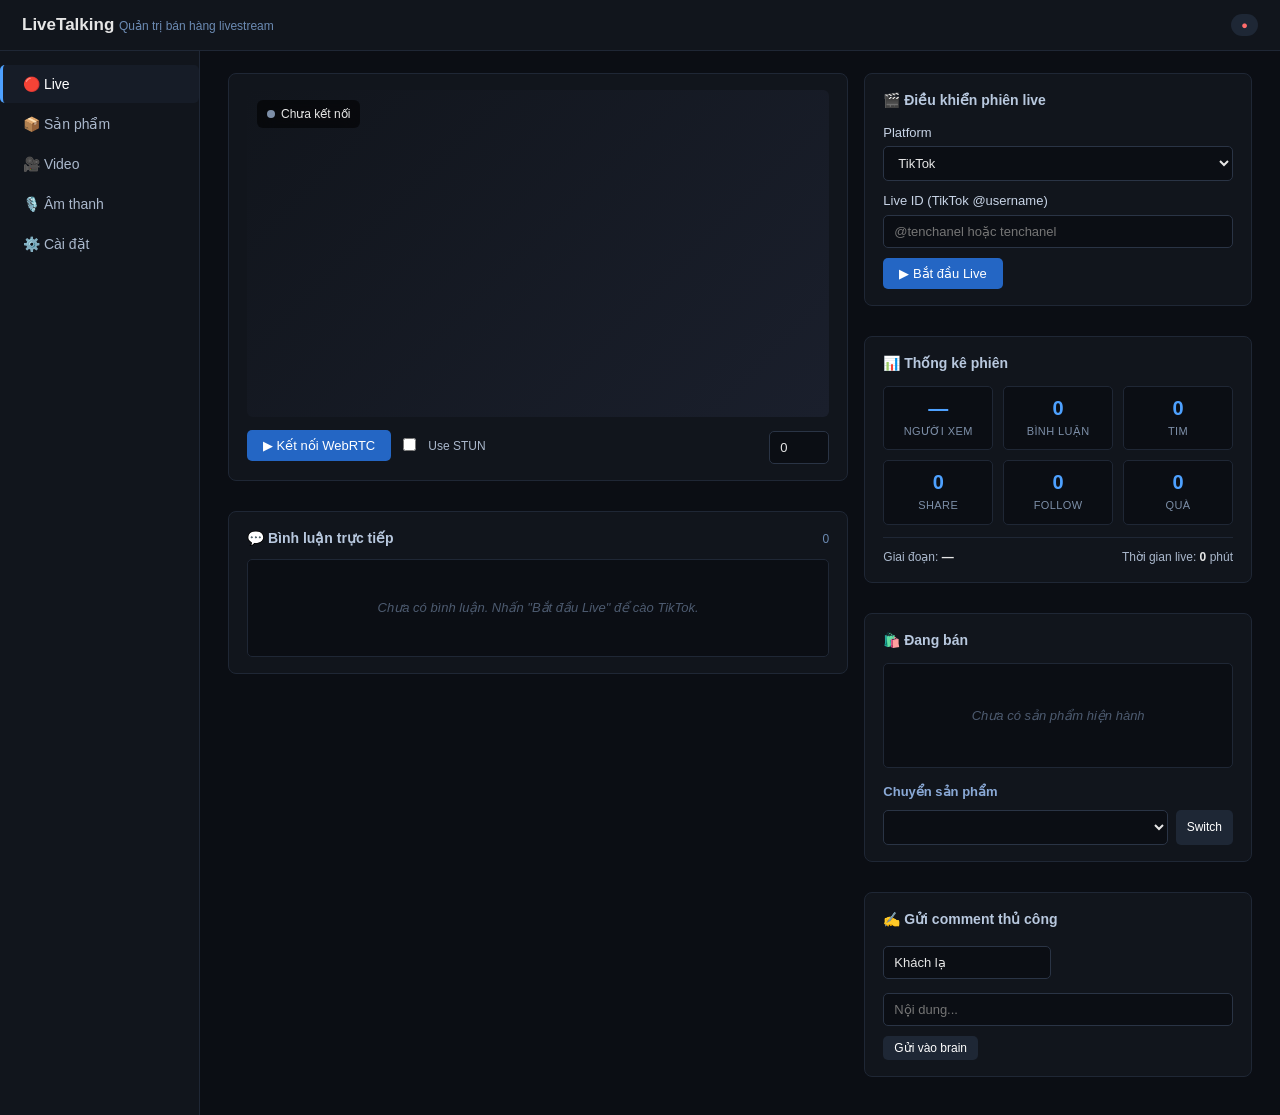
==== web/index.html @ 506c2024 "feat: add SPA management interface for LiveTalking with product, video, audio, and settings tabs" ====
<!doctype html>
<html lang="vi">
<head>
  <meta charset="utf-8" />
  <meta name="viewport" content="width=device-width,initial-scale=1" />
  <title>LiveTalking — Trang quản trị</title>
  <link rel="stylesheet" href="studio.css" />
</head>
<body>
  <header class="topbar">
    <h1>LiveTalking <span class="muted">Quản trị bán hàng livestream</span></h1>
    <nav>
      <span id="server-status" class="pill">●</span>
    </nav>
  </header>

  <div class="layout">
    <aside class="tabs">
      <button class="tab active" data-tab="live">🔴 Live</button>
      <button class="tab" data-tab="products">📦 Sản phẩm</button>
      <button class="tab" data-tab="video">🎥 Video</button>
      <button class="tab" data-tab="audio">🎙️ Âm thanh</button>
      <button class="tab" data-tab="config">⚙️ Cài đặt</button>
    </aside>

    <main class="content">

      <!-- ═══════════════ LIVE ═══════════════ -->
      <section id="tab-live" class="panel active">
        <div class="live-grid">
          <!-- Cột trái: video + comment feed -->
          <div class="live-main">
            <div class="card video-card">
              <div class="video-wrap">
                <video id="video" autoplay playsinline muted></video>
                <audio id="audio" autoplay></audio>
                <div class="video-overlay" id="video-overlay">
                  <span class="status-dot off"></span>
                  <span id="conn-label">Chưa kết nối</span>
                </div>
              </div>
              <div class="video-controls">
                <button id="btn-conn" class="btn-primary">▶ Kết nối WebRTC</button>
                <button id="btn-disconn" class="btn-secondary" hidden>■ Ngắt</button>
                <label class="inline"><input type="checkbox" id="use-stun" />Use STUN</label>
                <span class="spacer"></span>
                <input type="text" id="sessionid" value="0" style="width:60px" title="Session ID" />
              </div>
            </div>

            <div class="card">
              <div class="card-head">
                <h3>💬 Bình luận trực tiếp</h3>
                <span class="muted" id="comments-count">0</span>
              </div>
              <div id="comments-feed" class="comments-feed">
                <div class="empty-state">Chưa có bình luận. Nhấn "Bắt đầu Live" để cào TikTok.</div>
              </div>
            </div>
          </div>

          <!-- Cột phải: control panel + product + stats -->
          <div class="live-side">
            <div class="card">
              <h3>🎬 Điều khiển phiên live</h3>
              <form id="live-form">
                <label>Platform
                  <select name="platform">
                    <option value="tiktok">TikTok</option>
                  </select>
                </label>
                <label>Live ID (TikTok @username)
                  <input type="text" name="live_id" placeholder="@tenchanel hoặc tenchanel" required />
                </label>
                <div class="btn-row">
                  <button type="submit" class="btn-primary" id="btn-live-start">▶ Bắt đầu Live</button>
                  <button type="button" class="btn-stop" id="btn-live-stop" hidden>■ Dừng Live</button>
                </div>
              </form>
              <div id="live-status" class="status"></div>
            </div>

            <div class="card stat-card">
              <h3>📊 Thống kê phiên</h3>
              <div class="stat-grid">
                <div><span class="stat-num" id="stat-viewers">—</span><span class="stat-label">Người xem</span></div>
                <div><span class="stat-num" id="stat-comments">0</span><span class="stat-label">Bình luận</span></div>
                <div><span class="stat-num" id="stat-likes">0</span><span class="stat-label">Tim</span></div>
                <div><span class="stat-num" id="stat-shares">0</span><span class="stat-label">Share</span></div>
                <div><span class="stat-num" id="stat-follows">0</span><span class="stat-label">Follow</span></div>
                <div><span class="stat-num" id="stat-gifts">0</span><span class="stat-label">Quà</span></div>
              </div>
              <div class="stat-meta">
                <div>Giai đoạn: <b id="stat-stage">—</b></div>
                <div>Thời gian live: <b id="stat-minutes">0</b> phút</div>
              </div>
            </div>

            <div class="card product-card">
              <h3>🛍️ Đang bán</h3>
              <div id="current-product">
                <div class="empty-state">Chưa có sản phẩm hiện hành</div>
              </div>
              <h4 style="margin-top:14px">Chuyển sản phẩm</h4>
              <form id="live-product-form">
                <select name="product_id" id="live-product-select"></select>
                <button type="submit" class="btn-small">Switch</button>
              </form>
            </div>

            <div class="card">
              <h3>✍️ Gửi comment thủ công</h3>
              <form id="live-manual-form">
                <div class="grid-2">
                  <input type="text" name="username" placeholder="username" value="Khách lạ" />
                  <input type="text" name="text" placeholder="Nội dung..." required class="span-2" />
                </div>
                <button type="submit" class="btn-small">Gửi vào brain</button>
              </form>
            </div>
          </div>
        </div>
      </section>

      <!-- ═══════════════ SẢN PHẨM ═══════════════ -->
      <section id="tab-products" class="panel">
        <div class="panel-head">
          <h2>Sản phẩm</h2>
          <div>
            <button id="btn-new-product">+ Thêm sản phẩm</button>
            <button class="btn-secondary" id="btn-import-json">Import JSON</button>
            <input type="file" id="import-file" accept=".json,application/json" style="display:none" />
          </div>
        </div>
        <p class="hint">CRUD đầy đủ cho bất kỳ mặt hàng nào (quần áo, điện tử, mỹ phẩm, thực phẩm, dịch vụ). Schema linh hoạt — chỉ `id` bắt buộc.</p>

        <table class="data-table" id="products-table">
          <thead><tr><th>ID</th><th>Tên</th><th>Giá</th><th>Mô tả</th><th></th></tr></thead>
          <tbody></tbody>
        </table>
      </section>

      <!-- Modal: product form -->
      <div class="modal" id="product-modal">
        <div class="modal-body">
          <header>
            <h3 id="product-modal-title">Sản phẩm</h3>
            <button class="modal-close" data-close>&times;</button>
          </header>
          <form id="product-form">
            <div class="grid-2">
              <label>ID (bắt buộc, unique)
                <input type="text" name="id" required pattern="[a-zA-Z0-9_\-\.]+" />
              </label>
              <label>Tên
                <input type="text" name="name" />
              </label>
              <label>Giá
                <input type="text" name="price" placeholder="vd: 299.000đ / $50 / liên hệ" />
              </label>
              <label>Danh mục
                <input type="text" name="category" placeholder="vd: thời trang, điện tử…" />
              </label>
              <label class="span-2">Mô tả
                <textarea name="description" rows="3"></textarea>
              </label>
              <label class="span-2">Ảnh URL hoặc đường dẫn
                <input type="text" name="image_url" placeholder="https://… hoặc data/images/x.jpg" />
              </label>
            </div>

            <h4>Thuộc tính tùy chỉnh <button type="button" class="btn-small" id="attr-add">+</button></h4>
            <div id="attrs-editor" class="kv-editor"></div>

            <h4>Điểm bán (mỗi dòng 1 ý) <button type="button" class="btn-small" id="sp-add">+</button></h4>
            <div id="sp-editor" class="list-editor"></div>

            <h4>FAQ (Hỏi → Đáp) <button type="button" class="btn-small" id="faq-add">+</button></h4>
            <div id="faq-editor" class="kv-editor"></div>

            <div class="modal-footer">
              <button type="submit">Lưu</button>
              <button type="button" class="btn-secondary" data-close>Hủy</button>
            </div>
          </form>
        </div>
      </div>

      <!-- ═══════════════ VIDEO ═══════════════ -->
      <section id="tab-video" class="panel">
        <h2>Xử lý video — Avatar & Gesture</h2>

        <div class="card">
          <h3>1. Upload avatar video</h3>
          <form id="avatar-upload-form">
            <div class="grid-2">
              <label>Avatar ID
                <input type="text" name="name" required pattern="[a-zA-Z0-9_\-]{2,40}" placeholder="vd: linh_v1" />
              </label>
              <label>Video MP4 (10-60s)
                <input type="file" name="file" accept="video/*" required />
              </label>
            </div>
            <button type="submit">Upload</button>
          </form>
          <div id="avatar-upload-status" class="status"></div>
        </div>

        <div class="card">
          <h3>2. Preprocess & Train</h3>
          <form id="avatar-action-form">
            <div class="grid-2">
              <label>Avatar ID
                <select name="avatar_id" id="avatar-select"></select>
              </label>
              <label>Model
                <select name="model">
                  <option value="wav2lip">wav2lip (nhanh, pretrained)</option>
                  <option value="musetalk">musetalk (chất lượng cao)</option>
                  <option value="ultralight">ultralight</option>
                </select>
              </label>
              <label>Epochs (musetalk)
                <input type="number" name="epochs" value="20" min="1" max="200" />
              </label>
            </div>
            <div class="btn-row">
              <button type="button" data-action="preprocess">Preprocess</button>
              <button type="button" data-action="train">Train (musetalk)</button>
              <button type="button" data-action="preview">Preview "Xin chào"</button>
            </div>
          </form>
        </div>

        <div class="card">
          <h3>3. Danh sách avatar</h3>
          <button id="refresh-avatars" class="btn-small">↻ Refresh</button>
          <table class="data-table" id="avatars-table">
            <thead><tr><th>ID</th><th>Imgs</th><th>Latents</th><th>Face</th><th>Voice</th><th>Gestures</th><th></th></tr></thead>
            <tbody></tbody>
          </table>
        </div>

        <div class="card">
          <h3>4. Gesture pack (cử chỉ)</h3>
          <form id="gesture-upload-form">
            <div class="grid-2">
              <label>Avatar ID
                <select name="avatar_id" class="avatar-select"></select>
              </label>
              <label>Tên cử chỉ
                <select name="name">
                  <option value="wave">wave</option>
                  <option value="point">point</option>
                  <option value="nod">nod</option>
                  <option value="smile">smile</option>
                  <option value="count">count</option>
                  <option value="show">show</option>
                  <option value="idle">idle</option>
                  <option value="talk_natural">talk_natural</option>
                </select>
              </label>
              <label>Loop?
                <input type="checkbox" name="loop" />
              </label>
              <label>Blend
                <input type="number" name="blend" value="5" min="1" max="15" />
              </label>
              <label class="span-2">Clip MP4
                <input type="file" name="file" accept="video/*" required />
              </label>
            </div>
            <button type="submit">Upload Clip</button>
          </form>
          <div id="gesture-status" class="status"></div>

          <h4>Test trigger</h4>
          <div class="btn-row" id="gesture-trigger-buttons">
            <button data-g="wave">wave</button>
            <button data-g="point">point</button>
            <button data-g="nod">nod</button>
            <button data-g="smile">smile</button>
            <button data-g="count">count</button>
            <button data-g="show">show</button>
            <button data-g="idle">idle</button>
          </div>
        </div>

        <div class="card">
          <h3>Jobs</h3>
          <button id="refresh-jobs" class="btn-small">↻</button>
          <div id="jobs-list"></div>
        </div>
      </section>

      <!-- ═══════════════ ÂM THANH ═══════════════ -->
      <section id="tab-audio" class="panel">
        <h2>Xử lý âm thanh — F5-TTS Vietnamese</h2>

        <div class="card">
          <h3>1. Upload reference voice</h3>
          <p class="hint">WAV 5-30s, mono/stereo, giọng rõ ràng. Transcript chính xác đến từng dấu.</p>
          <form id="voice-upload-form">
            <div class="grid-2">
              <label>Avatar ID
                <select name="avatar_id" class="avatar-select" required></select>
              </label>
              <label>Reference WAV
                <input type="file" name="file" accept="audio/wav,audio/x-wav,audio/mpeg" required />
              </label>
              <label class="span-2">Transcript
                <textarea name="text" rows="3" required placeholder="vd: Dạ xin chào anh chị, em là Linh nha"></textarea>
              </label>
            </div>
            <button type="submit">Upload Voice</button>
          </form>
          <div id="voice-status" class="status"></div>
        </div>

        <div class="card">
          <h3>2. Test TTS (echo)</h3>
          <form id="tts-test-form">
            <label>Text (có thể chèn [wave], [point]...)
              <textarea name="text" rows="3" required>[wave] Dạ xin chào cả nhà, em là Linh đây nè!</textarea>
            </label>
            <div class="btn-row">
              <button type="submit">Đọc thử</button>
              <button type="button" id="tts-stop" class="btn-secondary">Dừng</button>
            </div>
          </form>
          <div id="tts-status" class="status"></div>
        </div>

        <div class="card">
          <h3>3. Cấu hình F5-TTS</h3>
          <form data-config-form data-group="tts"></form>
        </div>
      </section>

      <!-- ═══════════════ CÀI ĐẶT ═══════════════ -->
      <section id="tab-config" class="panel">
        <h2>Cài đặt hệ thống</h2>
        <p class="hint">Toàn bộ tham số có thể chỉnh tại đây. Field có <span class="badge restart">RESTART</span> cần khởi động lại server.</p>

        <div class="card"><h3>🧠 Bộ não bán hàng</h3><form data-config-form data-group="brain"></form></div>
        <div class="card"><h3>💬 LLM</h3><form data-config-form data-group="llm"></form></div>
        <div class="card"><h3>🎙️ TTS / Voice</h3><form data-config-form data-group="tts"></form></div>
        <div class="card"><h3>🎥 Avatar</h3><form data-config-form data-group="avatar"></form></div>
        <div class="card"><h3>🌐 Server / Transport</h3><form data-config-form data-group="server"></form></div>
        <div class="card"><h3>🛠️ Studio</h3><form data-config-form data-group="studio"></form></div>

        <div class="card">
          <h3>Raw JSON</h3>
          <pre id="config-raw"></pre>
        </div>
      </section>

    </main>
  </div>

  <div id="toast-container"></div>
  <script src="studio.js"></script>
</body>
</html>
---- web/studio.css ----
* { box-sizing: border-box; }
body {
  margin: 0;
  font-family: -apple-system, BlinkMacSystemFont, "Segoe UI", Roboto, "Noto Sans", "Helvetica Neue", Arial, sans-serif;
  background: #0b0e14;
  color: #e6e6e6;
  font-size: 14px;
  line-height: 1.5;
}
h1, h2, h3, h4 { font-weight: 600; }
h2 { font-size: 20px; margin: 0 0 4px 0; }
h3 { font-size: 14px; margin: 0 0 12px 0; color: #b8c8de; display: flex; align-items: center; gap: 6px; }
h4 { font-size: 13px; margin: 14px 0 8px 0; color: #8aa9d6; display: flex; align-items: center; gap: 6px; }
a { color: #8aa9d6; text-decoration: none; }
a:hover { color: #e6e6e6; }
.muted { color: #6c8bb3; font-weight: 400; font-size: 12px; }

/* ─── Top bar ────────────────────────────────────────────────── */
.topbar {
  display: flex;
  align-items: center;
  justify-content: space-between;
  padding: 12px 22px;
  background: #11151c;
  border-bottom: 1px solid #1f2735;
}
.topbar h1 { margin: 0; font-size: 17px; }
.topbar nav { display: flex; gap: 12px; align-items: center; }
.pill {
  font-size: 11px;
  padding: 3px 10px;
  border-radius: 99px;
  background: #1e2735;
  color: #6dd58c;
}
.pill.off { color: #ff6c6c; }

/* ─── Layout ─────────────────────────────────────────────────── */
.layout { display: flex; min-height: calc(100vh - 53px); }
.tabs {
  width: 200px;
  background: #11151c;
  border-right: 1px solid #1f2735;
  padding: 14px 0;
  display: flex;
  flex-direction: column;
  gap: 2px;
  flex-shrink: 0;
}
.tab {
  background: transparent;
  color: #aab8cc;
  border: none;
  text-align: left;
  padding: 11px 20px;
  cursor: pointer;
  font-size: 14px;
  border-left: 3px solid transparent;
  transition: background .15s;
}
.tab:hover { background: #161c27; }
.tab.active { background: #161c27; color: #fff; border-left-color: #4ea1ff; }
.content { flex: 1; padding: 22px 28px; overflow-y: auto; min-width: 0; }
.panel { display: none; max-width: 1280px; }
.panel.active { display: block; }
.panel-head {
  display: flex;
  justify-content: space-between;
  align-items: center;
  margin-bottom: 6px;
}
.hint { color: #7d8fa8; font-size: 13px; margin: 4px 0 14px 0; }

/* ─── Live tab grid ──────────────────────────────────────────── */
.live-grid {
  display: grid;
  grid-template-columns: minmax(0, 1.6fr) minmax(380px, 1fr);
  gap: 16px;
}
@media (max-width: 1100px) {
  .live-grid { grid-template-columns: 1fr; }
}
.live-main, .live-side {
  display: flex;
  flex-direction: column;
  gap: 14px;
  min-width: 0;
}

/* ─── Video card ─────────────────────────────────────────────── */
.video-card { padding: 12px; }
.video-wrap {
  position: relative;
  background: #000;
  border-radius: 6px;
  aspect-ratio: 16 / 9;
  overflow: hidden;
  display: flex;
  align-items: center;
  justify-content: center;
}
.video-wrap video {
  width: 100%;
  height: 100%;
  object-fit: contain;
  background: linear-gradient(135deg, #11151c 0%, #1a1f2c 100%);
}
.video-overlay {
  position: absolute;
  top: 10px;
  left: 10px;
  display: flex;
  align-items: center;
  gap: 6px;
  background: rgba(0,0,0,0.55);
  padding: 5px 10px;
  border-radius: 6px;
  font-size: 12px;
  backdrop-filter: blur(8px);
}
.status-dot {
  width: 8px; height: 8px;
  border-radius: 99px;
  background: #6dd58c;
  box-shadow: 0 0 8px #6dd58c;
}
.status-dot.off { background: #7d8fa8; box-shadow: none; }
.video-controls {
  display: flex;
  gap: 8px;
  align-items: center;
  margin-top: 10px;
}
.video-controls .inline {
  display: inline-flex;
  align-items: center;
  gap: 6px;
  font-size: 12px;
  color: #aab8cc;
  margin-bottom: 0;
}
.spacer { flex: 1; }

/* ─── Comment feed ──────────────────────────────────────────── */
.card-head {
  display: flex;
  justify-content: space-between;
  align-items: center;
  margin-bottom: 10px;
}
.card-head h3 { margin: 0; }
.comments-feed {
  max-height: 380px;
  overflow-y: auto;
  background: #0b0e14;
  border: 1px solid #1f2735;
  border-radius: 5px;
  padding: 8px 12px;
  font-size: 13px;
}
.comment-row {
  padding: 6px 0;
  border-bottom: 1px solid #161c27;
  animation: slideInLeft .25s ease;
}
.comment-row:last-child { border-bottom: 0; }
.comment-row .u {
  font-weight: 600;
  color: #4ea1ff;
  margin-right: 6px;
}
.comment-row .t { color: #c8d4e6; }
.comment-row.gift .u { color: #f0c060; }
.comment-row.gift .t::before { content: "🎁 "; }
.empty-state {
  color: #4d5b70;
  text-align: center;
  padding: 30px 10px;
  font-style: italic;
  font-size: 13px;
}
@keyframes slideInLeft {
  from { transform: translateX(-10px); opacity: 0; }
  to   { transform: translateX(0); opacity: 1; }
}

/* ─── Stats card ────────────────────────────────────────────── */
.stat-card .stat-grid {
  display: grid;
  grid-template-columns: 1fr 1fr 1fr;
  gap: 10px;
  margin-bottom: 12px;
}
.stat-grid > div {
  background: #0b0e14;
  border: 1px solid #1f2735;
  border-radius: 5px;
  padding: 10px;
  text-align: center;
}
.stat-num {
  display: block;
  font-size: 20px;
  font-weight: 700;
  color: #4ea1ff;
  line-height: 1.1;
}
.stat-label {
  display: block;
  font-size: 11px;
  color: #7d8fa8;
  margin-top: 4px;
  text-transform: uppercase;
  letter-spacing: 0.4px;
}
.stat-meta {
  font-size: 12px;
  color: #aab8cc;
  padding-top: 10px;
  border-top: 1px solid #1f2735;
  display: flex;
  justify-content: space-between;
}
.stat-meta b { color: #e6e6e6; }

/* ─── Product card ──────────────────────────────────────────── */
.product-card #current-product {
  background: #0b0e14;
  border: 1px solid #1f2735;
  border-radius: 5px;
  padding: 12px;
}
.product-card .p-row { margin-bottom: 6px; }
.product-card .p-row .label {
  display: inline-block;
  width: 60px;
  color: #7d8fa8;
  font-size: 11px;
  text-transform: uppercase;
  letter-spacing: 0.4px;
}
.product-card .p-name { color: #e6e6e6; font-weight: 600; font-size: 14px; }
.product-card .p-price { color: #f0c060; font-weight: 600; }
.product-card form { display: flex; gap: 8px; margin-top: 6px; }
.product-card form select { flex: 1; margin-top: 0; }

/* ─── Cards ──────────────────────────────────────────────────── */
.card {
  background: #11151c;
  border: 1px solid #1f2735;
  border-radius: 8px;
  padding: 16px 18px;
  margin-bottom: 16px;
}

/* ─── Forms ──────────────────────────────────────────────────── */
label {
  display: block;
  margin-bottom: 10px;
  color: #c8d4e6;
  font-size: 13px;
}
.grid-2 {
  display: grid;
  grid-template-columns: 1fr 1fr;
  gap: 10px 14px;
  margin-bottom: 10px;
}
.grid-2 .span-2 { grid-column: span 2; }

input[type=text],
input[type=number],
input[type=password],
input[type=file],
select,
textarea {
  display: block;
  width: 100%;
  margin-top: 4px;
  padding: 8px 10px;
  background: #0b0e14;
  border: 1px solid #2a3445;
  color: #e6e6e6;
  border-radius: 5px;
  font-size: 13px;
  font-family: inherit;
}
input:focus, select:focus, textarea:focus { outline: none; border-color: #4ea1ff; }
input[type=checkbox] { width: auto; display: inline-block; margin-right: 6px; margin-top: 0; }

button {
  background: #2466c4;
  color: #fff;
  border: none;
  padding: 8px 16px;
  border-radius: 5px;
  cursor: pointer;
  font-size: 13px;
  font-family: inherit;
}
button:hover:not(:disabled) { background: #2e7be0; }
button:disabled { opacity: 0.5; cursor: not-allowed; }
button.btn-small { padding: 5px 11px; font-size: 12px; background: #1e2735; }
button.btn-small:hover { background: #2a3445; }
button.btn-primary { background: #2466c4; }
button.btn-secondary { background: #1e2735; }
button.btn-secondary:hover { background: #2a3445; }
button.btn-stop { background: #c43838; }
button.btn-stop:hover { background: #e04848; }
button.btn-danger { background: #c43838; }
button.btn-danger:hover { background: #e04848; }
.btn-row { display: flex; gap: 8px; flex-wrap: wrap; margin-top: 8px; }

/* ─── Status ─────────────────────────────────────────────────── */
.status {
  margin-top: 10px;
  padding: 8px 10px;
  background: #0b0e14;
  border-radius: 5px;
  font-size: 12px;
  white-space: pre-wrap;
  color: #8fa6c4;
  min-height: 12px;
  font-family: ui-monospace, SFMono-Regular, Menlo, monospace;
}
.status:empty { display: none; }
.status.error { color: #ff6c6c; }
.status.ok { color: #6dd58c; }

/* ─── Tables ─────────────────────────────────────────────────── */
.data-table {
  width: 100%;
  border-collapse: collapse;
  margin-top: 10px;
  background: #11151c;
  border-radius: 6px;
  overflow: hidden;
}
.data-table th,
.data-table td {
  text-align: left;
  padding: 8px 12px;
  border-bottom: 1px solid #1f2735;
  font-size: 12px;
  vertical-align: middle;
}
.data-table th {
  color: #7d8fa8;
  font-weight: 500;
  background: #161c27;
  text-transform: uppercase;
  font-size: 11px;
  letter-spacing: 0.4px;
}
.data-table tr:hover td { background: #161c27; }
.data-table .yes { color: #6dd58c; }
.data-table .no { color: #4d5b70; }
.data-table .actions { text-align: right; white-space: nowrap; }

/* ─── Jobs ───────────────────────────────────────────────────── */
#jobs-list .job {
  background: #0b0e14;
  border: 1px solid #1f2735;
  border-radius: 5px;
  padding: 10px;
  margin-bottom: 8px;
  font-family: ui-monospace, SFMono-Regular, Menlo, monospace;
  font-size: 12px;
}
#jobs-list .job .head { display: flex; justify-content: space-between; color: #b8c8de; }
#jobs-list .job .bar {
  height: 6px;
  background: #1f2735;
  border-radius: 3px;
  margin: 6px 0;
  overflow: hidden;
}
#jobs-list .job .bar > div {
  height: 100%;
  background: linear-gradient(90deg, #2466c4, #4ea1ff);
  transition: width .3s ease;
}
#jobs-list .job .meta { color: #7d8fa8; font-size: 11px; }
#jobs-list .job.done .bar > div { background: #6dd58c; }
#jobs-list .job.failed .bar > div { background: #ff6c6c; }

/* ─── Modal ──────────────────────────────────────────────────── */
.modal {
  position: fixed; inset: 0;
  background: rgba(0,0,0,0.6);
  display: none;
  align-items: flex-start; justify-content: center;
  z-index: 1000;
  padding: 40px 20px;
  overflow-y: auto;
}
.modal.open { display: flex; }
.modal-body {
  background: #11151c;
  border: 1px solid #1f2735;
  border-radius: 8px;
  width: 100%; max-width: 720px;
  margin: auto;
}
.modal-body header {
  display: flex; justify-content: space-between; align-items: center;
  padding: 14px 18px;
  border-bottom: 1px solid #1f2735;
}
.modal-body header h3 { margin: 0; color: #fff; }
.modal-close {
  background: transparent;
  color: #7d8fa8;
  font-size: 24px;
  padding: 0;
  width: 30px; height: 30px;
  line-height: 1;
}
.modal-close:hover { color: #fff; background: transparent; }
#product-form { padding: 18px; }
.modal-footer {
  display: flex; justify-content: flex-end; gap: 8px;
  margin-top: 18px; padding-top: 14px;
  border-top: 1px solid #1f2735;
}

/* ─── KV / List editor ───────────────────────────────────────── */
.kv-editor, .list-editor {
  display: flex;
  flex-direction: column;
  gap: 6px;
  margin-bottom: 10px;
}
.kv-row, .list-row {
  display: grid;
  grid-template-columns: 1fr 2fr auto;
  gap: 8px;
  align-items: center;
}
.list-row { grid-template-columns: 1fr auto; }
.kv-row input, .list-row input { margin-top: 0; }
.kv-row button, .list-row button {
  background: transparent;
  color: #7d8fa8;
  padding: 4px 10px;
}
.kv-row button:hover, .list-row button:hover { color: #ff6c6c; }

/* ─── Config badges ──────────────────────────────────────────── */
.badge {
  display: inline-block;
  font-size: 10px;
  padding: 2px 6px;
  border-radius: 3px;
  margin-left: 6px;
  font-weight: 500;
  letter-spacing: 0.4px;
}
.badge.restart { background: #4a3a20; color: #f0c060; }
.badge.dynamic { background: #1e3a2e; color: #6dd58c; }
.badge.secret { background: #3a1e3a; color: #d57dff; }

[data-config-form] .field-row {
  display: grid;
  grid-template-columns: 200px 1fr;
  gap: 10px;
  align-items: center;
  margin-bottom: 10px;
}
[data-config-form] .field-row > .field-label {
  color: #c8d4e6;
  font-size: 13px;
}
[data-config-form] .field-row .field-desc {
  font-size: 11px;
  color: #6c8bb3;
  display: block;
  margin-top: 2px;
}
[data-config-form] .field-row input,
[data-config-form] .field-row select {
  margin: 0;
}
[data-config-form] .form-actions {
  margin-top: 12px;
  display: flex; gap: 8px;
}

pre {
  background: #0b0e14;
  padding: 10px;
  border-radius: 5px;
  border: 1px solid #1f2735;
  font-size: 11px;
  overflow-x: auto;
  color: #c8d4e6;
  max-height: 320px;
  overflow-y: auto;
}

/* ─── Toast ──────────────────────────────────────────────────── */
#toast-container {
  position: fixed;
  bottom: 20px; right: 20px;
  z-index: 2000;
  display: flex; flex-direction: column;
  gap: 8px;
}
.toast {
  background: #1e2735;
  border-left: 3px solid #4ea1ff;
  padding: 10px 16px;
  border-radius: 5px;
  font-size: 13px;
  min-width: 220px;
  animation: slideIn .25s ease;
  box-shadow: 0 4px 12px rgba(0,0,0,0.5);
}
.toast.ok { border-color: #6dd58c; }
.toast.error { border-color: #ff6c6c; }
@keyframes slideIn {
  from { transform: translateX(40px); opacity: 0; }
  to   { transform: translateX(0); opacity: 1; }
}
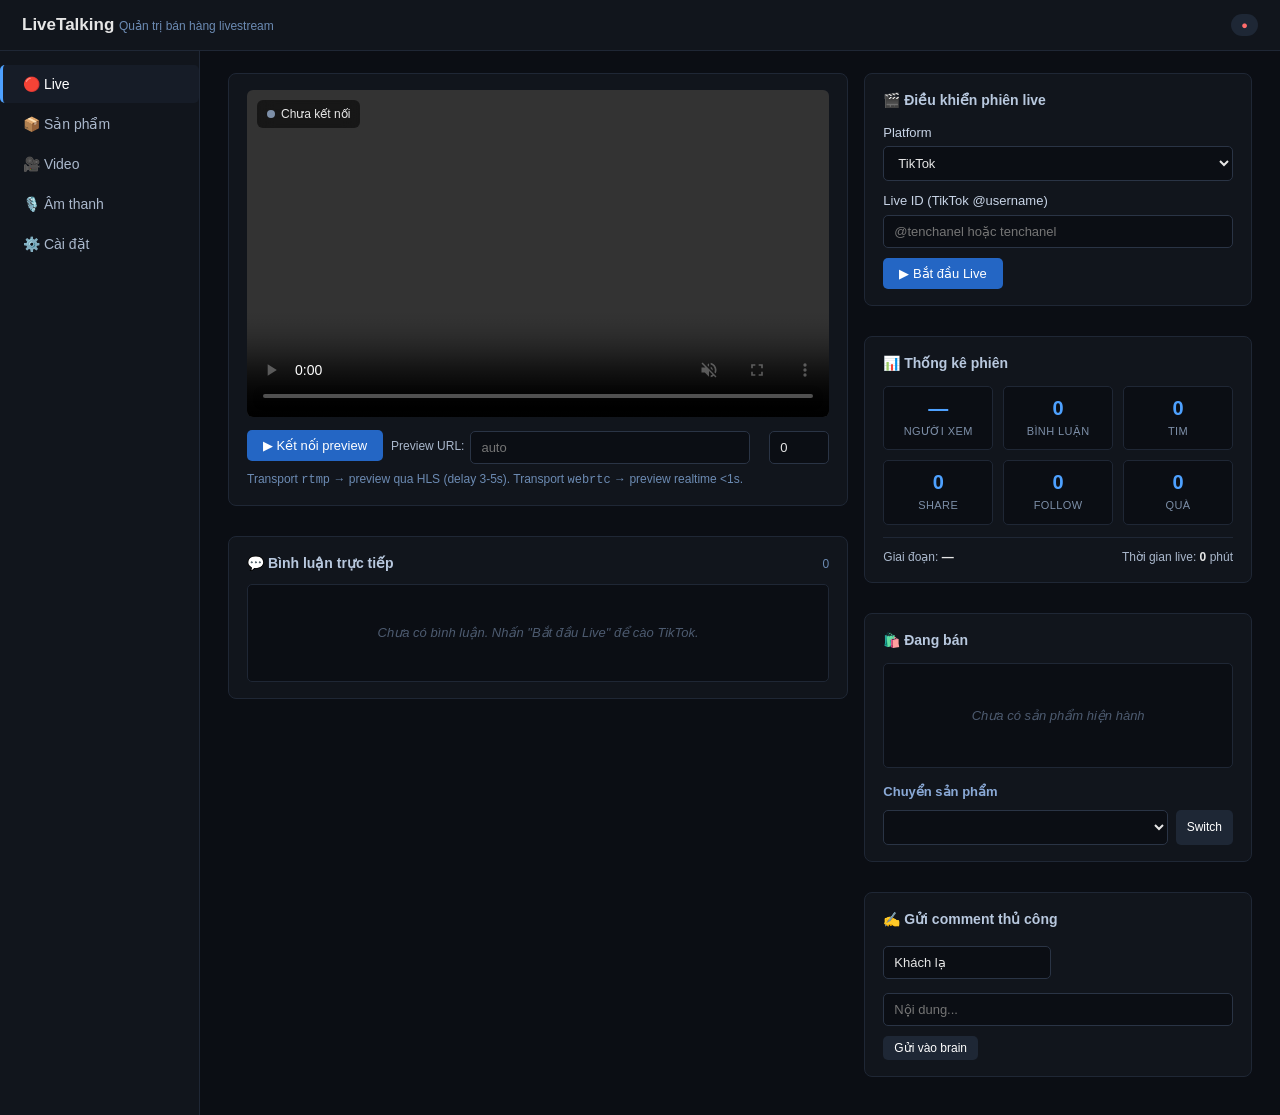
==== commit 25024e7a: "feat(admin): Live tab tự detect transport — HLS player cho rtmp mode - /preview-info endpoint trả {t" ====
--- a/web/index.html
+++ b/web/index.html
@@ -32,19 +32,25 @@
           <div class="live-main">
             <div class="card video-card">
               <div class="video-wrap">
-                <video id="video" autoplay playsinline muted></video>
-                <audio id="audio" autoplay></audio>
+                <video id="video" autoplay playsinline controls muted></video>
+                <audio id="audio" autoplay hidden></audio>
                 <div class="video-overlay" id="video-overlay">
                   <span class="status-dot off"></span>
                   <span id="conn-label">Chưa kết nối</span>
                 </div>
               </div>
               <div class="video-controls">
-                <button id="btn-conn" class="btn-primary">▶ Kết nối WebRTC</button>
+                <button id="btn-conn" class="btn-primary">▶ Kết nối preview</button>
                 <button id="btn-disconn" class="btn-secondary" hidden>■ Ngắt</button>
-                <label class="inline"><input type="checkbox" id="use-stun" />Use STUN</label>
+                <label class="inline" title="HLS URL (auto-detect /ice-config); để trống = từ Vast localhost qua Tailscale">
+                  Preview URL:
+                  <input type="text" id="preview-url" placeholder="auto" style="width:280px" />
+                </label>
                 <span class="spacer"></span>
                 <input type="text" id="sessionid" value="0" style="width:60px" title="Session ID" />
+              </div>
+              <div class="muted" style="font-size:12px;margin-top:6px">
+                Transport <code>rtmp</code> → preview qua HLS (delay 3-5s). Transport <code>webrtc</code> → preview realtime &lt;1s.
               </div>
             </div>
 
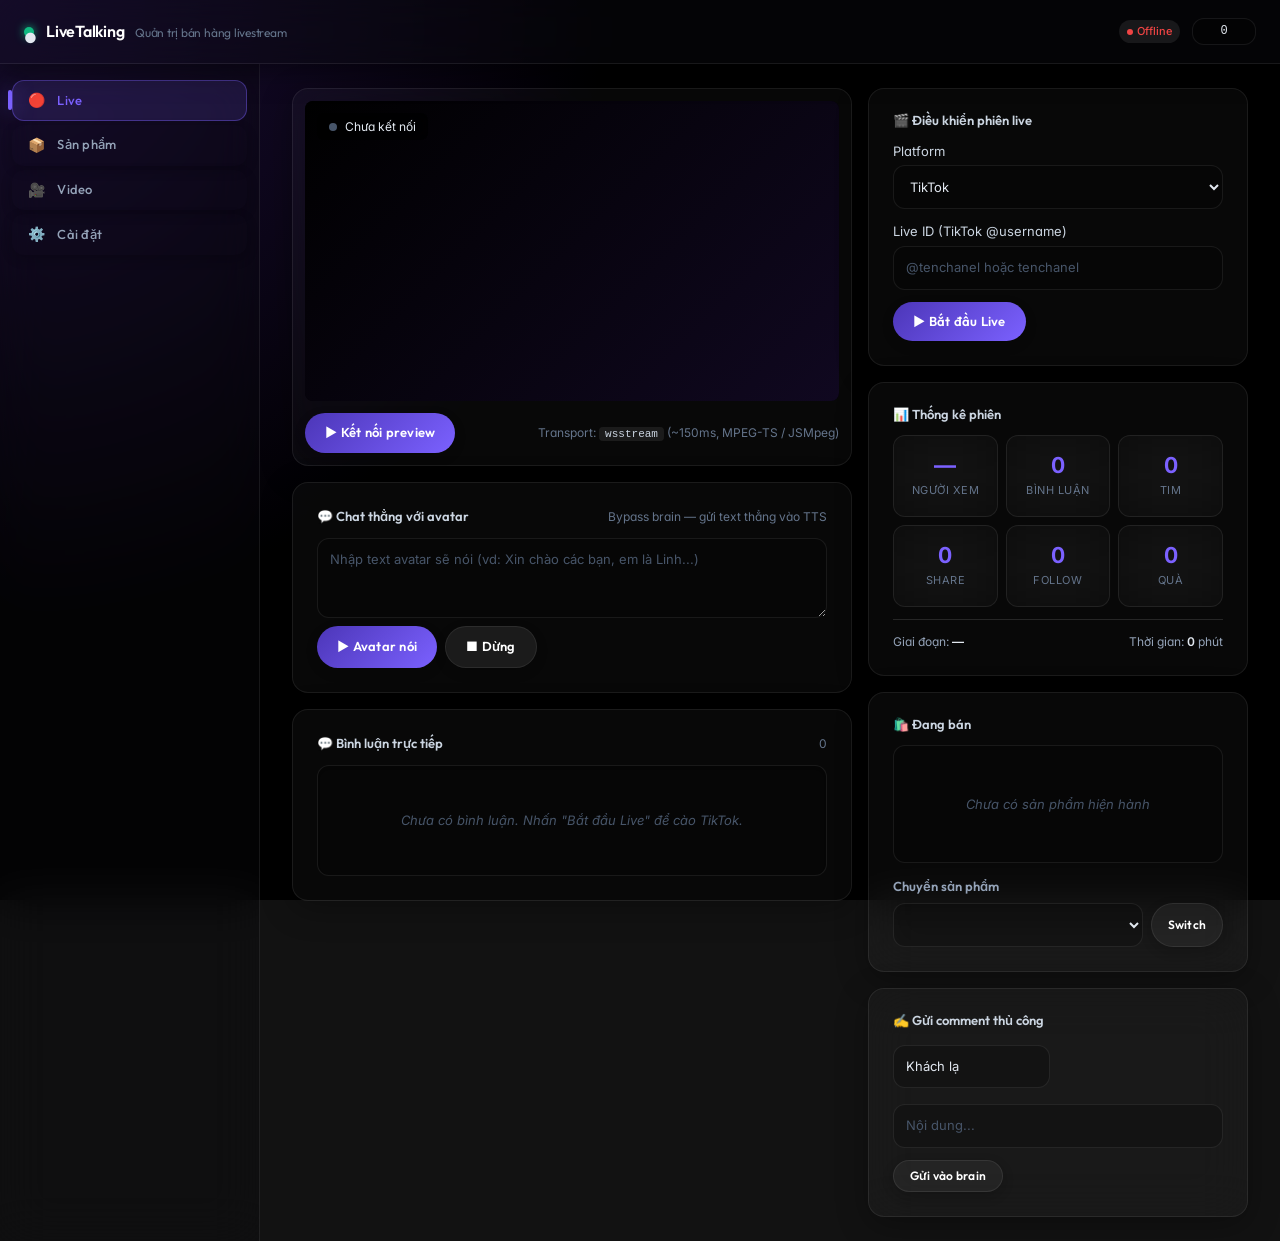
==== commit 929a32b0: "feat: add initial structure and styles for LiveTalking application - Created main entry point in `ma" ====
--- a/web/index.html
+++ b/web/index.html
@@ -1,370 +1,25 @@
 <!doctype html>
-<html lang="vi">
+<html lang="vi" data-theme="dark">
 <head>
   <meta charset="utf-8" />
   <meta name="viewport" content="width=device-width,initial-scale=1" />
-  <title>LiveTalking — Trang quản trị</title>
-  <link rel="stylesheet" href="studio.css" />
+  <meta name="color-scheme" content="dark" />
+  <title>LiveTalking — Quản trị bán hàng livestream</title>
+
+  <link rel="preconnect" href="https://fonts.googleapis.com">
+  <link rel="preconnect" href="https://fonts.gstatic.com" crossorigin>
+  <link href="https://fonts.googleapis.com/css2?family=Inter:wght@400;500;600&family=Outfit:wght@500;600;700&display=swap" rel="stylesheet">
+  
+  <link rel="stylesheet" href="styles/tokens.css" />
+  <link rel="stylesheet" href="styles/base.css" />
+  <link rel="stylesheet" href="styles/layout.css" />
+  <link rel="stylesheet" href="styles/components.css" />
+  <link rel="stylesheet" href="styles/live.css" />
+  <link rel="stylesheet" href="styles/jobs.css" />
 </head>
 <body>
-  <header class="topbar">
-    <h1>LiveTalking <span class="muted">Quản trị bán hàng livestream</span></h1>
-    <nav>
-      <span id="server-status" class="pill">●</span>
-    </nav>
-  </header>
-
-  <div class="layout">
-    <aside class="tabs">
-      <button class="tab active" data-tab="live">🔴 Live</button>
-      <button class="tab" data-tab="products">📦 Sản phẩm</button>
-      <button class="tab" data-tab="video">🎥 Video</button>
-      <button class="tab" data-tab="audio">🎙️ Âm thanh</button>
-      <button class="tab" data-tab="config">⚙️ Cài đặt</button>
-    </aside>
-
-    <main class="content">
-
-      <!-- ═══════════════ LIVE ═══════════════ -->
-      <section id="tab-live" class="panel active">
-        <div class="live-grid">
-          <!-- Cột trái: video + comment feed -->
-          <div class="live-main">
-            <div class="card video-card">
-              <div class="video-wrap">
-                <video id="video" autoplay playsinline controls muted></video>
-                <audio id="audio" autoplay hidden></audio>
-                <div class="video-overlay" id="video-overlay">
-                  <span class="status-dot off"></span>
-                  <span id="conn-label">Chưa kết nối</span>
-                </div>
-              </div>
-              <div class="video-controls">
-                <button id="btn-conn" class="btn-primary">▶ Kết nối preview</button>
-                <button id="btn-disconn" class="btn-secondary" hidden>■ Ngắt</button>
-                <label class="inline" title="HLS URL (auto-detect /ice-config); để trống = từ Vast localhost qua Tailscale">
-                  Preview URL:
-                  <input type="text" id="preview-url" placeholder="auto" style="width:280px" />
-                </label>
-                <span class="spacer"></span>
-                <input type="text" id="sessionid" value="0" style="width:60px" title="Session ID" />
-              </div>
-              <div class="muted" style="font-size:12px;margin-top:6px">
-                Transport <code>rtmp</code> → preview qua HLS (delay 3-5s). Transport <code>webrtc</code> → preview realtime &lt;1s.
-              </div>
-            </div>
-
-            <div class="card">
-              <div class="card-head">
-                <h3>💬 Bình luận trực tiếp</h3>
-                <span class="muted" id="comments-count">0</span>
-              </div>
-              <div id="comments-feed" class="comments-feed">
-                <div class="empty-state">Chưa có bình luận. Nhấn "Bắt đầu Live" để cào TikTok.</div>
-              </div>
-            </div>
-          </div>
-
-          <!-- Cột phải: control panel + product + stats -->
-          <div class="live-side">
-            <div class="card">
-              <h3>🎬 Điều khiển phiên live</h3>
-              <form id="live-form">
-                <label>Platform
-                  <select name="platform">
-                    <option value="tiktok">TikTok</option>
-                  </select>
-                </label>
-                <label>Live ID (TikTok @username)
-                  <input type="text" name="live_id" placeholder="@tenchanel hoặc tenchanel" required />
-                </label>
-                <div class="btn-row">
-                  <button type="submit" class="btn-primary" id="btn-live-start">▶ Bắt đầu Live</button>
-                  <button type="button" class="btn-stop" id="btn-live-stop" hidden>■ Dừng Live</button>
-                </div>
-              </form>
-              <div id="live-status" class="status"></div>
-            </div>
-
-            <div class="card stat-card">
-              <h3>📊 Thống kê phiên</h3>
-              <div class="stat-grid">
-                <div><span class="stat-num" id="stat-viewers">—</span><span class="stat-label">Người xem</span></div>
-                <div><span class="stat-num" id="stat-comments">0</span><span class="stat-label">Bình luận</span></div>
-                <div><span class="stat-num" id="stat-likes">0</span><span class="stat-label">Tim</span></div>
-                <div><span class="stat-num" id="stat-shares">0</span><span class="stat-label">Share</span></div>
-                <div><span class="stat-num" id="stat-follows">0</span><span class="stat-label">Follow</span></div>
-                <div><span class="stat-num" id="stat-gifts">0</span><span class="stat-label">Quà</span></div>
-              </div>
-              <div class="stat-meta">
-                <div>Giai đoạn: <b id="stat-stage">—</b></div>
-                <div>Thời gian live: <b id="stat-minutes">0</b> phút</div>
-              </div>
-            </div>
-
-            <div class="card product-card">
-              <h3>🛍️ Đang bán</h3>
-              <div id="current-product">
-                <div class="empty-state">Chưa có sản phẩm hiện hành</div>
-              </div>
-              <h4 style="margin-top:14px">Chuyển sản phẩm</h4>
-              <form id="live-product-form">
-                <select name="product_id" id="live-product-select"></select>
-                <button type="submit" class="btn-small">Switch</button>
-              </form>
-            </div>
-
-            <div class="card">
-              <h3>✍️ Gửi comment thủ công</h3>
-              <form id="live-manual-form">
-                <div class="grid-2">
-                  <input type="text" name="username" placeholder="username" value="Khách lạ" />
-                  <input type="text" name="text" placeholder="Nội dung..." required class="span-2" />
-                </div>
-                <button type="submit" class="btn-small">Gửi vào brain</button>
-              </form>
-            </div>
-          </div>
-        </div>
-      </section>
-
-      <!-- ═══════════════ SẢN PHẨM ═══════════════ -->
-      <section id="tab-products" class="panel">
-        <div class="panel-head">
-          <h2>Sản phẩm</h2>
-          <div>
-            <button id="btn-new-product">+ Thêm sản phẩm</button>
-            <button class="btn-secondary" id="btn-import-json">Import JSON</button>
-            <input type="file" id="import-file" accept=".json,application/json" style="display:none" />
-          </div>
-        </div>
-        <p class="hint">CRUD đầy đủ cho bất kỳ mặt hàng nào (quần áo, điện tử, mỹ phẩm, thực phẩm, dịch vụ). Schema linh hoạt — chỉ `id` bắt buộc.</p>
-
-        <table class="data-table" id="products-table">
-          <thead><tr><th>ID</th><th>Tên</th><th>Giá</th><th>Mô tả</th><th></th></tr></thead>
-          <tbody></tbody>
-        </table>
-      </section>
-
-      <!-- Modal: product form -->
-      <div class="modal" id="product-modal">
-        <div class="modal-body">
-          <header>
-            <h3 id="product-modal-title">Sản phẩm</h3>
-            <button class="modal-close" data-close>&times;</button>
-          </header>
-          <form id="product-form">
-            <div class="grid-2">
-              <label>ID (bắt buộc, unique)
-                <input type="text" name="id" required pattern="[a-zA-Z0-9_\-\.]+" />
-              </label>
-              <label>Tên
-                <input type="text" name="name" />
-              </label>
-              <label>Giá
-                <input type="text" name="price" placeholder="vd: 299.000đ / $50 / liên hệ" />
-              </label>
-              <label>Danh mục
-                <input type="text" name="category" placeholder="vd: thời trang, điện tử…" />
-              </label>
-              <label class="span-2">Mô tả
-                <textarea name="description" rows="3"></textarea>
-              </label>
-              <label class="span-2">Ảnh URL hoặc đường dẫn
-                <input type="text" name="image_url" placeholder="https://… hoặc data/images/x.jpg" />
-              </label>
-            </div>
-
-            <h4>Thuộc tính tùy chỉnh <button type="button" class="btn-small" id="attr-add">+</button></h4>
-            <div id="attrs-editor" class="kv-editor"></div>
-
-            <h4>Điểm bán (mỗi dòng 1 ý) <button type="button" class="btn-small" id="sp-add">+</button></h4>
-            <div id="sp-editor" class="list-editor"></div>
-
-            <h4>FAQ (Hỏi → Đáp) <button type="button" class="btn-small" id="faq-add">+</button></h4>
-            <div id="faq-editor" class="kv-editor"></div>
-
-            <div class="modal-footer">
-              <button type="submit">Lưu</button>
-              <button type="button" class="btn-secondary" data-close>Hủy</button>
-            </div>
-          </form>
-        </div>
-      </div>
-
-      <!-- ═══════════════ VIDEO ═══════════════ -->
-      <section id="tab-video" class="panel">
-        <h2>Xử lý video — Avatar & Gesture</h2>
-
-        <div class="card">
-          <h3>1. Upload avatar video</h3>
-          <form id="avatar-upload-form">
-            <div class="grid-2">
-              <label>Avatar ID
-                <input type="text" name="name" required pattern="[a-zA-Z0-9_\-]{2,40}" placeholder="vd: linh_v1" />
-              </label>
-              <label>Video MP4 (10-60s)
-                <input type="file" name="file" accept="video/*" required />
-              </label>
-            </div>
-            <button type="submit">Upload</button>
-          </form>
-          <div id="avatar-upload-status" class="status"></div>
-        </div>
-
-        <div class="card">
-          <h3>2. Preprocess & Train</h3>
-          <form id="avatar-action-form">
-            <div class="grid-2">
-              <label>Avatar ID
-                <select name="avatar_id" id="avatar-select"></select>
-              </label>
-              <label>Model
-                <select name="model">
-                  <option value="wav2lip">wav2lip (nhanh, pretrained)</option>
-                  <option value="musetalk">musetalk (chất lượng cao)</option>
-                  <option value="ultralight">ultralight</option>
-                </select>
-              </label>
-              <label>Epochs (musetalk)
-                <input type="number" name="epochs" value="20" min="1" max="200" />
-              </label>
-            </div>
-            <div class="btn-row">
-              <button type="button" data-action="preprocess">Preprocess</button>
-              <button type="button" data-action="train">Train (musetalk)</button>
-              <button type="button" data-action="preview">Preview "Xin chào"</button>
-            </div>
-          </form>
-        </div>
-
-        <div class="card">
-          <h3>3. Danh sách avatar</h3>
-          <button id="refresh-avatars" class="btn-small">↻ Refresh</button>
-          <table class="data-table" id="avatars-table">
-            <thead><tr><th>ID</th><th>Imgs</th><th>Latents</th><th>Face</th><th>Voice</th><th>Gestures</th><th></th></tr></thead>
-            <tbody></tbody>
-          </table>
-        </div>
-
-        <div class="card">
-          <h3>4. Gesture pack (cử chỉ)</h3>
-          <form id="gesture-upload-form">
-            <div class="grid-2">
-              <label>Avatar ID
-                <select name="avatar_id" class="avatar-select"></select>
-              </label>
-              <label>Tên cử chỉ
-                <select name="name">
-                  <option value="wave">wave</option>
-                  <option value="point">point</option>
-                  <option value="nod">nod</option>
-                  <option value="smile">smile</option>
-                  <option value="count">count</option>
-                  <option value="show">show</option>
-                  <option value="idle">idle</option>
-                  <option value="talk_natural">talk_natural</option>
-                </select>
-              </label>
-              <label>Loop?
-                <input type="checkbox" name="loop" />
-              </label>
-              <label>Blend
-                <input type="number" name="blend" value="5" min="1" max="15" />
-              </label>
-              <label class="span-2">Clip MP4
-                <input type="file" name="file" accept="video/*" required />
-              </label>
-            </div>
-            <button type="submit">Upload Clip</button>
-          </form>
-          <div id="gesture-status" class="status"></div>
-
-          <h4>Test trigger</h4>
-          <div class="btn-row" id="gesture-trigger-buttons">
-            <button data-g="wave">wave</button>
-            <button data-g="point">point</button>
-            <button data-g="nod">nod</button>
-            <button data-g="smile">smile</button>
-            <button data-g="count">count</button>
-            <button data-g="show">show</button>
-            <button data-g="idle">idle</button>
-          </div>
-        </div>
-
-        <div class="card">
-          <h3>Jobs</h3>
-          <button id="refresh-jobs" class="btn-small">↻</button>
-          <div id="jobs-list"></div>
-        </div>
-      </section>
-
-      <!-- ═══════════════ ÂM THANH ═══════════════ -->
-      <section id="tab-audio" class="panel">
-        <h2>Xử lý âm thanh — F5-TTS Vietnamese</h2>
-
-        <div class="card">
-          <h3>1. Upload reference voice</h3>
-          <p class="hint">WAV 5-30s, mono/stereo, giọng rõ ràng. Transcript chính xác đến từng dấu.</p>
-          <form id="voice-upload-form">
-            <div class="grid-2">
-              <label>Avatar ID
-                <select name="avatar_id" class="avatar-select" required></select>
-              </label>
-              <label>Reference WAV
-                <input type="file" name="file" accept="audio/wav,audio/x-wav,audio/mpeg" required />
-              </label>
-              <label class="span-2">Transcript
-                <textarea name="text" rows="3" required placeholder="vd: Dạ xin chào anh chị, em là Linh nha"></textarea>
-              </label>
-            </div>
-            <button type="submit">Upload Voice</button>
-          </form>
-          <div id="voice-status" class="status"></div>
-        </div>
-
-        <div class="card">
-          <h3>2. Test TTS (echo)</h3>
-          <form id="tts-test-form">
-            <label>Text (có thể chèn [wave], [point]...)
-              <textarea name="text" rows="3" required>[wave] Dạ xin chào cả nhà, em là Linh đây nè!</textarea>
-            </label>
-            <div class="btn-row">
-              <button type="submit">Đọc thử</button>
-              <button type="button" id="tts-stop" class="btn-secondary">Dừng</button>
-            </div>
-          </form>
-          <div id="tts-status" class="status"></div>
-        </div>
-
-        <div class="card">
-          <h3>3. Cấu hình F5-TTS</h3>
-          <form data-config-form data-group="tts"></form>
-        </div>
-      </section>
-
-      <!-- ═══════════════ CÀI ĐẶT ═══════════════ -->
-      <section id="tab-config" class="panel">
-        <h2>Cài đặt hệ thống</h2>
-        <p class="hint">Toàn bộ tham số có thể chỉnh tại đây. Field có <span class="badge restart">RESTART</span> cần khởi động lại server.</p>
-
-        <div class="card"><h3>🧠 Bộ não bán hàng</h3><form data-config-form data-group="brain"></form></div>
-        <div class="card"><h3>💬 LLM</h3><form data-config-form data-group="llm"></form></div>
-        <div class="card"><h3>🎙️ TTS / Voice</h3><form data-config-form data-group="tts"></form></div>
-        <div class="card"><h3>🎥 Avatar</h3><form data-config-form data-group="avatar"></form></div>
-        <div class="card"><h3>🌐 Server / Transport</h3><form data-config-form data-group="server"></form></div>
-        <div class="card"><h3>🛠️ Studio</h3><form data-config-form data-group="studio"></form></div>
-
-        <div class="card">
-          <h3>Raw JSON</h3>
-          <pre id="config-raw"></pre>
-        </div>
-      </section>
-
-    </main>
-  </div>
-
+  <app-shell></app-shell>
   <div id="toast-container"></div>
-  <script src="studio.js"></script>
+  <script type="module" src="main.js"></script>
 </body>
 </html>
--- a/web/styles/tokens.css
+++ b/web/styles/tokens.css
@@ -0,0 +1,133 @@
+/* Design tokens — refined dark theme (Linear-style)
+ * Single source of truth for colors, spacing, typography, motion.
+ * Toggle theme by setting data-theme="light" on <html> (chuẩn bị cho v2 sau).
+ */
+
+:root {
+  /* ─── Color ─ Surfaces (Premium Dark with Glassmorphism readiness) ────────────────────────────────────── */
+  --bg-base:        #000000; /* Deep black for true contrast */
+  --bg-gradient:    radial-gradient(circle at top left, #1c0e3a, #000000 40%), radial-gradient(circle at bottom right, #05263d, #000000 50%);
+  --bg-canvas:      rgba(255, 255, 255, 0.02);
+  --bg-elevated:    rgba(255, 255, 255, 0.04);
+  --bg-overlay:     rgba(255, 255, 255, 0.08);
+  --bg-hover:       rgba(255, 255, 255, 0.12);
+
+  /* Glassmorphism settings */
+  --glass-blur:     blur(24px);
+  --glass-border:   rgba(255, 255, 255, 0.08);
+  --glass-highlight: rgba(255, 255, 255, 0.15);
+
+  /* ─── Color ─ Borders ─────────────────────────────────────── */
+  --border-subtle:  rgba(255, 255, 255, 0.06);
+  --border-default: rgba(255, 255, 255, 0.12);
+  --border-strong:  rgba(255, 255, 255, 0.2);
+  --border-focus:   #7b61ff;
+
+  /* ─── Color ─ Text ────────────────────────────────────────── */
+  --text-strong:    #ffffff;
+  --text-default:   #e2e8f0;
+  --text-soft:      #cbd5e1;
+  --text-muted:     #94a3b8;
+  --text-faint:     #64748b;
+  --text-disabled:  #475569;
+
+  /* ─── Color ─ Accent / Semantic (Vibrant) ───────────────────────────── */
+  --accent:         #7b61ff; /* Vibrant Purple/Indigo */
+  --accent-hover:   #9a86ff;
+  --accent-dim:     #4c36b8;
+  --accent-soft:    rgba(123, 97, 255, 0.15);
+  --accent-ring:    rgba(123, 97, 255, 0.4);
+  --accent-glow:    0 0 20px rgba(123, 97, 255, 0.6);
+
+  --accent-secondary:#00d4ff; /* Cyan */
+  --accent-secondary-glow: 0 0 20px rgba(0, 212, 255, 0.6);
+
+  --success:        #10b981;
+  --success-soft:   rgba(16, 185, 129, 0.15);
+  --success-glow:   0 0 16px rgba(16, 185, 129, 0.4);
+
+  --warning:        #f59e0b;
+  --warning-soft:   rgba(245, 158, 11, 0.15);
+
+  --danger:         #ef4444;
+  --danger-hover:   #f87171;
+  --danger-soft:    rgba(239, 68, 68, 0.15);
+  --danger-glow:    0 0 16px rgba(239, 68, 68, 0.4);
+
+  --info:           #3b82f6;
+  --purple:         #d946ef;
+  --gift:           #f59e0b;
+
+  /* ─── Typography ──────────────────────────────────────────── */
+  --font-sans:      "Inter", -apple-system, BlinkMacSystemFont, "Segoe UI", Roboto, sans-serif;
+  --font-heading:   "Outfit", "Inter", sans-serif;
+  --font-mono:      "JetBrains Mono", ui-monospace, "SF Mono", Menlo, monospace;
+
+  --text-2xs:       11px;
+  --text-xs:        12px;
+  --text-sm:        13px;
+  --text-base:      14px;
+  --text-md:        16px;
+  --text-lg:        18px;
+  --text-xl:        22px;
+  --text-2xl:       28px;
+  --text-3xl:       36px;
+
+  --leading-tight:  1.2;
+  --leading-snug:   1.35;
+  --leading-normal: 1.6;
+
+  /* ─── Spacing (4px scale) ─────────────────────────────────── */
+  --space-1:        4px;
+  --space-2:        8px;
+  --space-3:        12px;
+  --space-4:        16px;
+  --space-5:        20px;
+  --space-6:        24px;
+  --space-7:        32px;
+  --space-8:        48px;
+  --space-9:        64px;
+
+  /* ─── Radius ──────────────────────────────────────────────── */
+  --radius-xs:      4px;
+  --radius-sm:      8px;
+  --radius-md:      12px;
+  --radius-lg:      16px;
+  --radius-xl:      24px;
+  --radius-pill:    9999px;
+
+  /* ─── Shadow ──────────────────────────────────────────────── */
+  --shadow-sm:      0 2px 4px rgba(0, 0, 0, 0.4);
+  --shadow-md:      0 8px 16px rgba(0, 0, 0, 0.5);
+  --shadow-lg:      0 16px 32px rgba(0, 0, 0, 0.6);
+  --shadow-ring:    0 0 0 3px var(--accent-ring);
+  --shadow-glass:   inset 0 1px 1px rgba(255, 255, 255, 0.15), 0 8px 32px rgba(0, 0, 0, 0.4);
+
+  /* ─── Motion ──────────────────────────────────────────────── */
+  --duration-fast:  150ms;
+  --duration-base:  250ms;
+  --duration-slow:  400ms;
+  --ease-out:       cubic-bezier(0.2, 0.8, 0.2, 1);
+  --ease-in-out:    cubic-bezier(0.65, 0, 0.35, 1);
+  --ease-spring:    cubic-bezier(0.175, 0.885, 0.32, 1.275);
+
+  /* ─── Z-index ─────────────────────────────────────────────── */
+  --z-dropdown:     100;
+  --z-sticky:       200;
+  --z-modal:        1000;
+  --z-toast:        2000;
+
+  /* ─── Layout ──────────────────────────────────────────────── */
+  --topbar-height:  64px;
+  --sidebar-width:  260px;
+  --content-max:    1400px;
+}
+
+@media (prefers-reduced-motion: reduce) {
+  *,
+  *::before,
+  *::after {
+    animation-duration: 0.01ms !important;
+    transition-duration: 0.01ms !important;
+  }
+}
--- a/web/styles/base.css
+++ b/web/styles/base.css
@@ -0,0 +1,116 @@
+/* Base — reset + typography + global primitives */
+
+*, *::before, *::after {
+  box-sizing: border-box;
+}
+
+html, body {
+  margin: 0;
+  padding: 0;
+  height: 100%;
+  background: var(--bg-gradient);
+  background-attachment: fixed;
+  color: var(--text-default);
+  font-family: var(--font-sans);
+  font-size: var(--text-base);
+  line-height: var(--leading-normal);
+  font-feature-settings: "cv02", "cv03", "cv04", "cv11";
+  -webkit-font-smoothing: antialiased;
+  -moz-osx-font-smoothing: grayscale;
+  text-rendering: optimizeLegibility;
+}
+
+/* Headings — clean hierarchy */
+h1, h2, h3, h4, h5, h6 {
+  margin: 0;
+  font-family: var(--font-heading);
+  font-weight: 600;
+  color: var(--text-strong);
+  line-height: var(--leading-tight);
+}
+h1 { font-size: var(--text-lg); letter-spacing: -0.01em; }
+h2 { font-size: var(--text-xl); letter-spacing: -0.015em; }
+h3 {
+  font-size: var(--text-sm);
+  color: var(--text-soft);
+  display: flex;
+  align-items: center;
+  gap: var(--space-2);
+  margin-bottom: var(--space-3);
+}
+h4 {
+  font-size: var(--text-sm);
+  color: var(--text-muted);
+  display: flex;
+  align-items: center;
+  gap: var(--space-2);
+  margin: var(--space-4) 0 var(--space-2);
+}
+
+p { margin: 0 0 var(--space-3); }
+
+a {
+  color: var(--text-muted);
+  text-decoration: none;
+  transition: color var(--duration-fast) var(--ease-out);
+}
+a:hover { color: var(--text-default); }
+
+code, pre, kbd {
+  font-family: var(--font-mono);
+  font-size: 0.92em;
+}
+code {
+  background: var(--bg-overlay);
+  padding: 1px 6px;
+  border-radius: var(--radius-xs);
+  color: var(--text-soft);
+}
+pre {
+  background: var(--bg-canvas);
+  padding: var(--space-3);
+  border-radius: var(--radius-sm);
+  border: 1px solid var(--border-default);
+  font-size: var(--text-2xs);
+  overflow-x: auto;
+  color: var(--text-soft);
+  max-height: 320px;
+  overflow-y: auto;
+}
+
+/* Utility classes */
+.muted    { color: var(--text-faint); font-size: var(--text-xs); }
+.hint     { color: var(--text-faint); font-size: var(--text-sm); margin: var(--space-1) 0 var(--space-4); }
+.spacer   { flex: 1; }
+.empty-state {
+  color: var(--text-disabled);
+  text-align: center;
+  padding: var(--space-7) var(--space-3);
+  font-style: italic;
+  font-size: var(--text-sm);
+}
+[hidden] { display: none !important; }
+
+/* Scrollbars — refined */
+::-webkit-scrollbar { width: 10px; height: 10px; }
+::-webkit-scrollbar-track { background: transparent; }
+::-webkit-scrollbar-thumb {
+  background: var(--bg-overlay);
+  border-radius: var(--radius-pill);
+  border: 2px solid transparent;
+  background-clip: padding-box;
+}
+::-webkit-scrollbar-thumb:hover { background-color: var(--border-strong); }
+
+/* Selection */
+::selection {
+  background: var(--accent-soft);
+  color: var(--text-strong);
+}
+
+/* Focus ring — global, accessible */
+:focus-visible {
+  outline: none;
+  box-shadow: var(--shadow-ring);
+  border-color: var(--accent) !important;
+}
--- a/web/styles/layout.css
+++ b/web/styles/layout.css
@@ -0,0 +1,170 @@
+/* Layout — topbar, sidebar, content, tab panels */
+
+.topbar {
+  display: flex;
+  align-items: center;
+  justify-content: space-between;
+  padding: 0 var(--space-6);
+  height: var(--topbar-height);
+  background: rgba(10, 10, 15, 0.4);
+  border-bottom: 1px solid var(--glass-border);
+  position: sticky;
+  top: 0;
+  z-index: var(--z-sticky);
+  backdrop-filter: var(--glass-blur);
+  -webkit-backdrop-filter: var(--glass-blur);
+  box-shadow: 0 4px 30px rgba(0, 0, 0, 0.5);
+}
+.brand {
+  display: flex;
+  align-items: center;
+  gap: var(--space-3);
+}
+.brand-mark {
+  width: 10px; height: 10px;
+  border-radius: var(--radius-pill);
+  background: var(--success);
+  box-shadow: 0 0 10px var(--success);
+  flex-shrink: 0;
+}
+.topbar h1 {
+  margin: 0;
+  font-size: var(--text-md);
+  font-weight: 600;
+  letter-spacing: -0.015em;
+}
+.topbar h1 .muted {
+  display: inline-block;
+  margin-left: var(--space-2);
+  font-weight: 400;
+}
+.topbar-actions {
+  display: flex;
+  gap: var(--space-3);
+  align-items: center;
+}
+.topbar-actions #sessionid {
+  width: 64px;
+  padding: var(--space-1) var(--space-2);
+  margin: 0;
+  font-family: var(--font-mono);
+  font-size: var(--text-xs);
+  text-align: center;
+}
+.pill .status-dot {
+  width: 6px; height: 6px;
+  border-radius: var(--radius-pill);
+  background: currentColor;
+}
+
+/* ─── Layout shell ─────────────────────────────────────────── */
+.layout {
+  display: flex;
+  min-height: calc(100vh - var(--topbar-height));
+}
+.tabs {
+  width: var(--sidebar-width);
+  background: rgba(10, 10, 15, 0.3);
+  backdrop-filter: var(--glass-blur);
+  -webkit-backdrop-filter: var(--glass-blur);
+  border-right: 1px solid var(--glass-border);
+  padding: var(--space-4) var(--space-3);
+  display: flex;
+  flex-direction: column;
+  gap: var(--space-1);
+  flex-shrink: 0;
+}
+.tab {
+  background: transparent;
+  color: var(--text-muted);
+  border: none;
+  text-align: left;
+  padding: var(--space-3) var(--space-4);
+  cursor: pointer;
+  font-size: var(--text-sm);
+  font-weight: 500;
+  border-radius: var(--radius-md);
+  transition: all var(--duration-base) var(--ease-out);
+  display: flex;
+  align-items: center;
+  gap: var(--space-3);
+  font-family: var(--font-heading);
+  letter-spacing: 0.02em;
+}
+.tab:hover {
+  background: var(--bg-hover);
+  color: var(--text-strong);
+  transform: translateX(4px);
+}
+.tab.active {
+  background: var(--accent-soft);
+  color: var(--accent);
+  box-shadow: inset 0 0 0 1px var(--accent-ring);
+}
+.tab.active::before {
+  content: "";
+  position: absolute;
+  width: 4px;
+  height: 20px;
+  background: var(--accent);
+  border-radius: var(--radius-pill);
+  margin-left: -20px;
+  box-shadow: var(--accent-glow);
+}
+.tab-icon { font-size: var(--text-base); flex-shrink: 0; }
+.tab-label { flex: 1; }
+
+.content {
+  flex: 1;
+  padding: var(--space-6) var(--space-7);
+  overflow-y: auto;
+  min-width: 0;
+}
+.panel { display: none; max-width: var(--content-max); }
+.panel.active { display: block; }
+.panel-head {
+  display: flex;
+  justify-content: space-between;
+  align-items: center;
+  margin-bottom: var(--space-2);
+  gap: var(--space-3);
+}
+
+/* ─── Responsive ───────────────────────────────────────────── */
+@media (max-width: 880px) {
+  .layout { flex-direction: column; }
+  .topbar { padding: 0 var(--space-4); }
+  .topbar-actions { gap: var(--space-2); }
+  .tabs {
+    width: 100%;
+    flex-direction: row;
+    overflow-x: auto;
+    padding: var(--space-2) var(--space-4);
+    border-right: none;
+    border-bottom: 1px solid var(--glass-border);
+    gap: var(--space-2);
+    /* Hide scrollbar for cleaner look */
+    scrollbar-width: none;
+  }
+  .tabs::-webkit-scrollbar { display: none; }
+  .tab {
+    white-space: nowrap;
+    padding: var(--space-2) var(--space-3);
+  }
+  .tab:hover {
+    transform: translateY(-2px);
+  }
+  .tab.active::before {
+    display: block;
+    width: 100%;
+    height: 3px;
+    margin-left: 0;
+    bottom: -4px;
+    left: 0;
+    position: absolute;
+    border-radius: var(--radius-pill) var(--radius-pill) 0 0;
+  }
+  .tab { position: relative; } /* needed for active indicator */
+  .content { padding: var(--space-4) var(--space-3); }
+  .panel-head { flex-direction: column; align-items: flex-start; gap: var(--space-3); }
+}
--- a/web/styles/components.css
+++ b/web/styles/components.css
@@ -0,0 +1,403 @@
+/* Components — shared building blocks (buttons, forms, cards, tables, modals, toasts) */
+
+/* ─── Card ─────────────────────────────────────────────────── */
+.card {
+  background: rgba(255, 255, 255, 0.03);
+  backdrop-filter: var(--glass-blur);
+  -webkit-backdrop-filter: var(--glass-blur);
+  border: 1px solid var(--glass-border);
+  border-radius: var(--radius-lg);
+  padding: var(--space-6);
+  margin-bottom: var(--space-5);
+  box-shadow: 0 8px 32px rgba(0, 0, 0, 0.3);
+  transition: all var(--duration-base) var(--ease-out);
+}
+.card:hover {
+  border-color: var(--glass-highlight);
+  box-shadow: 0 12px 48px rgba(0, 0, 0, 0.4);
+  transform: translateY(-2px);
+}
+.card-head {
+  display: flex;
+  justify-content: space-between;
+  align-items: center;
+  margin-bottom: var(--space-3);
+}
+.card-head h3 { margin: 0; }
+
+/* ─── Form controls ────────────────────────────────────────── */
+label {
+  display: block;
+  margin-bottom: var(--space-3);
+  color: var(--text-soft);
+  font-size: var(--text-sm);
+}
+
+input[type=text],
+input[type=number],
+input[type=password],
+input[type=file],
+input[type=url],
+input[type=email],
+select,
+textarea {
+  display: block;
+  width: 100%;
+  margin-top: var(--space-1);
+  padding: var(--space-3);
+  background: rgba(0, 0, 0, 0.2);
+  border: 1px solid var(--glass-border);
+  color: var(--text-default);
+  border-radius: var(--radius-md);
+  font-size: var(--text-sm);
+  font-family: inherit;
+  line-height: var(--leading-snug);
+  transition: all var(--duration-fast) var(--ease-out);
+}
+input::placeholder, textarea::placeholder { color: var(--text-disabled); }
+input:hover, select:hover, textarea:hover {
+  border-color: rgba(255, 255, 255, 0.2);
+  background: rgba(0, 0, 0, 0.3);
+}
+input:focus, select:focus, textarea:focus {
+  outline: none;
+  border-color: var(--accent);
+  background: rgba(0, 0, 0, 0.4);
+  box-shadow: 0 0 0 3px var(--accent-ring), var(--accent-glow);
+}
+textarea { resize: vertical; min-height: 80px; }
+
+input[type=checkbox] {
+  width: 16px; height: 16px;
+  display: inline-block;
+  margin: 0 var(--space-2) 0 0;
+  accent-color: var(--accent);
+  cursor: pointer;
+}
+
+.grid-2 {
+  display: grid;
+  grid-template-columns: 1fr 1fr;
+  gap: var(--space-3) var(--space-4);
+  margin-bottom: var(--space-3);
+}
+.grid-2 .span-2 { grid-column: span 2; }
+
+/* ─── Buttons ──────────────────────────────────────────────── */
+button {
+  background: linear-gradient(135deg, var(--accent-dim), var(--accent));
+  color: #fff;
+  border: none;
+  padding: var(--space-3) var(--space-5);
+  border-radius: var(--radius-pill);
+  cursor: pointer;
+  font-size: var(--text-sm);
+  font-family: var(--font-heading);
+  font-weight: 600;
+  letter-spacing: 0.02em;
+  line-height: var(--leading-tight);
+  transition: all var(--duration-base) var(--ease-out);
+  white-space: nowrap;
+  box-shadow: 0 4px 12px rgba(0, 0, 0, 0.2);
+}
+button:hover:not(:disabled) {
+  transform: translateY(-2px);
+  box-shadow: 0 6px 20px rgba(0, 0, 0, 0.4), var(--accent-glow);
+  filter: brightness(1.1);
+}
+button:active:not(:disabled) { transform: translateY(1px); box-shadow: 0 2px 8px rgba(0, 0, 0, 0.3); }
+button:disabled { opacity: 0.5; cursor: not-allowed; filter: grayscale(1); box-shadow: none; }
+
+button.btn-small {
+  padding: var(--space-2) var(--space-4);
+  font-size: var(--text-xs);
+  background: rgba(255, 255, 255, 0.05);
+  color: var(--text-strong);
+  border: 1px solid var(--glass-border);
+}
+button.btn-small:hover {
+  background: rgba(255, 255, 255, 0.1);
+  border-color: rgba(255, 255, 255, 0.2);
+  box-shadow: 0 4px 12px rgba(255, 255, 255, 0.05);
+}
+
+button.btn-primary { background: linear-gradient(135deg, var(--accent-dim), var(--accent)); }
+button.btn-primary:hover { box-shadow: var(--accent-glow); }
+
+button.btn-secondary {
+  background: rgba(255, 255, 255, 0.08);
+  color: var(--text-strong);
+  border: 1px solid var(--glass-border);
+}
+button.btn-secondary:hover {
+  background: rgba(255, 255, 255, 0.15);
+  border-color: rgba(255, 255, 255, 0.3);
+  box-shadow: 0 4px 16px rgba(255, 255, 255, 0.1);
+}
+
+button.btn-stop, button.btn-danger {
+  background: linear-gradient(135deg, var(--danger), var(--danger-hover));
+  color: #fff;
+}
+button.btn-stop:hover, button.btn-danger:hover {
+  box-shadow: var(--danger-glow);
+}
+
+button.btn-ghost {
+  background: transparent;
+  color: var(--text-muted);
+  border: none;
+  box-shadow: none;
+}
+button.btn-ghost:hover {
+  color: var(--text-strong);
+  background: rgba(255, 255, 255, 0.05);
+  transform: translateY(0);
+}
+
+.btn-row { display: flex; gap: var(--space-2); flex-wrap: wrap; margin-top: var(--space-2); }
+
+/* ─── Status messages ─────────────────────────────────────── */
+.status {
+  margin-top: var(--space-3);
+  padding: var(--space-2) var(--space-3);
+  background: var(--bg-canvas);
+  border: 1px solid var(--border-default);
+  border-radius: var(--radius-sm);
+  font-size: var(--text-xs);
+  white-space: pre-wrap;
+  color: var(--text-muted);
+  min-height: 12px;
+  font-family: var(--font-mono);
+}
+.status:empty { display: none; }
+.status.error { color: var(--danger); border-color: rgba(255, 108, 108, 0.3); }
+.status.ok    { color: var(--success); border-color: rgba(109, 213, 140, 0.3); }
+
+/* ─── Pills / Badges ───────────────────────────────────────── */
+.pill {
+  font-size: var(--text-2xs);
+  padding: 3px var(--space-2);
+  border-radius: var(--radius-pill);
+  background: var(--bg-overlay);
+  color: var(--success);
+  font-weight: 500;
+  display: inline-flex;
+  align-items: center;
+  gap: var(--space-1);
+}
+.pill.off { color: var(--danger); }
+
+.badge {
+  display: inline-block;
+  font-size: 10px;
+  padding: 2px 6px;
+  border-radius: var(--radius-xs);
+  margin-left: var(--space-2);
+  font-weight: 500;
+  letter-spacing: 0.4px;
+  text-transform: uppercase;
+}
+.badge.restart { background: var(--warning-soft); color: var(--warning); }
+.badge.dynamic { background: var(--success-soft); color: var(--success); }
+.badge.secret  { background: rgba(213, 125, 255, 0.12); color: var(--purple); }
+
+/* ─── Tables ───────────────────────────────────────────────── */
+.data-table {
+  width: 100%;
+  border-collapse: collapse;
+  margin-top: var(--space-3);
+  background: var(--bg-elevated);
+  border: 1px solid var(--border-default);
+  border-radius: var(--radius-md);
+  overflow: hidden;
+}
+.data-table th,
+.data-table td {
+  text-align: left;
+  padding: var(--space-2) var(--space-3);
+  border-bottom: 1px solid var(--border-subtle);
+  font-size: var(--text-xs);
+  vertical-align: middle;
+}
+.data-table tr:last-child td { border-bottom: none; }
+.data-table th {
+  color: var(--text-faint);
+  font-weight: 500;
+  background: var(--bg-overlay);
+  text-transform: uppercase;
+  font-size: 10px;
+  letter-spacing: 0.5px;
+}
+.data-table tbody tr {
+  transition: background var(--duration-fast) var(--ease-out);
+}
+.data-table tbody tr:hover td { background: var(--bg-overlay); }
+.data-table .yes { color: var(--success); }
+.data-table .no  { color: var(--text-disabled); }
+.data-table .actions { text-align: right; white-space: nowrap; }
+
+/* ─── Modal ────────────────────────────────────────────────── */
+.modal {
+  position: fixed; inset: 0;
+  background: rgba(0, 0, 0, 0.7);
+  backdrop-filter: blur(4px);
+  display: none;
+  align-items: flex-start; justify-content: center;
+  z-index: var(--z-modal);
+  padding: var(--space-8) var(--space-4);
+  overflow-y: auto;
+  animation: fadeIn var(--duration-base) var(--ease-out);
+}
+.modal.open { display: flex; }
+.modal-body {
+  background: var(--bg-elevated);
+  border: 1px solid var(--border-default);
+  border-radius: var(--radius-md);
+  width: 100%; max-width: 720px;
+  margin: auto;
+  box-shadow: var(--shadow-lg);
+  animation: slideUp var(--duration-base) var(--ease-out);
+}
+.modal-body header {
+  display: flex; justify-content: space-between; align-items: center;
+  padding: var(--space-4) var(--space-5);
+  border-bottom: 1px solid var(--border-default);
+}
+.modal-body header h3 { margin: 0; color: var(--text-strong); font-size: var(--text-md); }
+.modal-close {
+  background: transparent;
+  color: var(--text-faint);
+  font-size: var(--text-2xl);
+  padding: 0;
+  width: 32px; height: 32px;
+  line-height: 1;
+  border: none;
+}
+.modal-close:hover {
+  color: var(--text-strong);
+  background: var(--bg-overlay);
+  transform: none;
+}
+.modal-footer {
+  display: flex; justify-content: flex-end; gap: var(--space-2);
+  margin-top: var(--space-5); padding-top: var(--space-3);
+  border-top: 1px solid var(--border-default);
+}
+
+@keyframes fadeIn {
+  from { opacity: 0; }
+  to   { opacity: 1; }
+}
+@keyframes slideUp {
+  from { transform: translateY(20px); opacity: 0; }
+  to   { transform: translateY(0); opacity: 1; }
+}
+
+/* ─── KV / List editor (product form) ──────────────────────── */
+.kv-editor, .list-editor {
+  display: flex;
+  flex-direction: column;
+  gap: var(--space-2);
+  margin-bottom: var(--space-3);
+}
+.kv-row, .list-row {
+  display: grid;
+  grid-template-columns: 1fr 2fr auto;
+  gap: var(--space-2);
+  align-items: center;
+}
+.list-row { grid-template-columns: 1fr auto; }
+.kv-row input, .list-row input { margin-top: 0; }
+.kv-row > button, .list-row > button {
+  background: transparent;
+  color: var(--text-faint);
+  padding: var(--space-1) var(--space-3);
+  border: 1px solid transparent;
+}
+.kv-row > button:hover, .list-row > button:hover {
+  color: var(--danger);
+  background: var(--danger-soft);
+  transform: none;
+}
+
+/* ─── Config form rows ─────────────────────────────────────── */
+[data-config-form] .field-row {
+  display: grid;
+  grid-template-columns: 220px 1fr;
+  gap: var(--space-3);
+  align-items: center;
+  margin-bottom: var(--space-3);
+  padding-bottom: var(--space-3);
+  border-bottom: 1px dashed var(--border-subtle);
+}
+[data-config-form] .field-row:last-of-type { border-bottom: none; }
+[data-config-form] .field-row > .field-label {
+  color: var(--text-soft);
+  font-size: var(--text-sm);
+}
+[data-config-form] .field-row .field-desc {
+  font-size: var(--text-2xs);
+  color: var(--text-faint);
+  display: block;
+  margin-top: var(--space-1);
+}
+[data-config-form] .field-row input,
+[data-config-form] .field-row select {
+  margin: 0;
+}
+[data-config-form] .form-actions {
+  margin-top: var(--space-4);
+  display: flex; gap: var(--space-2);
+}
+
+/* ─── Toast ────────────────────────────────────────────────── */
+#toast-container {
+  position: fixed;
+  bottom: var(--space-5); right: var(--space-5);
+  z-index: var(--z-toast);
+  display: flex; flex-direction: column;
+  gap: var(--space-2);
+  pointer-events: none;
+}
+.toast {
+  background: var(--bg-elevated);
+  border: 1px solid var(--border-default);
+  border-left: 3px solid var(--accent);
+  padding: var(--space-3) var(--space-4);
+  border-radius: var(--radius-sm);
+  font-size: var(--text-sm);
+  min-width: 240px;
+  max-width: 380px;
+  box-shadow: var(--shadow-md);
+  animation: toastIn var(--duration-base) var(--ease-out);
+  pointer-events: auto;
+}
+.toast.ok    { border-left-color: var(--success); }
+.toast.error { border-left-color: var(--danger); }
+@keyframes toastIn {
+  from { transform: translateX(40px); opacity: 0; }
+  to   { transform: translateX(0); opacity: 1; }
+}
+
+/* ─── Responsive Adjustments ───────────────────────────────── */
+@media (max-width: 768px) {
+  .grid-2 { grid-template-columns: 1fr; }
+  .grid-2 .span-2 { grid-column: span 1; }
+  
+  [data-config-form] .field-row {
+    grid-template-columns: 1fr;
+    gap: var(--space-2);
+  }
+  
+  .modal-body {
+    max-width: 95%;
+  }
+  
+  .card-head {
+    flex-direction: column;
+    align-items: flex-start;
+    gap: var(--space-3);
+  }
+  .card-head button { width: 100%; }
+}
--- a/web/styles/live.css
+++ b/web/styles/live.css
@@ -0,0 +1,182 @@
+/* Live panel — video preview + comments + stats + product card */
+
+.live-grid {
+  display: grid;
+  grid-template-columns: minmax(0, 1.6fr) minmax(380px, 1fr);
+  gap: var(--space-4);
+}
+.live-main, .live-side {
+  display: flex;
+  flex-direction: column;
+  gap: var(--space-4);
+  min-width: 0;
+}
+.live-main > .card, .live-side > .card { margin-bottom: 0; }
+
+@media (max-width: 1100px) {
+  .live-grid { grid-template-columns: 1fr; }
+}
+
+/* ─── Video card ────────────────────────────────────────── */
+.video-card { padding: var(--space-3); }
+.video-wrap {
+  position: relative;
+  background: var(--bg-base);
+  border-radius: var(--radius-sm);
+  aspect-ratio: 16 / 9;
+  overflow: hidden;
+  display: flex;
+  align-items: center;
+  justify-content: center;
+}
+.video-wrap video,
+.video-wrap canvas {
+  width: 100%;
+  height: 100%;
+  object-fit: contain;
+  background: linear-gradient(135deg, rgba(0, 0, 0, 0.6) 0%, rgba(20, 10, 40, 0.8) 100%);
+}
+.video-wrap canvas {
+  display: block;
+}
+.video-overlay {
+  position: absolute;
+  top: var(--space-3);
+  left: var(--space-3);
+  display: flex;
+  align-items: center;
+  gap: var(--space-2);
+  background: rgba(0, 0, 0, 0.6);
+  padding: var(--space-1) var(--space-3);
+  border-radius: var(--radius-sm);
+  font-size: var(--text-xs);
+  backdrop-filter: blur(8px);
+  color: var(--text-default);
+}
+.video-overlay .status-dot {
+  width: 8px; height: 8px;
+  border-radius: var(--radius-pill);
+  background: var(--success);
+  box-shadow: 0 0 8px var(--success);
+}
+.video-overlay .status-dot.off {
+  background: var(--text-disabled);
+  box-shadow: none;
+}
+.video-controls {
+  display: flex;
+  gap: var(--space-2);
+  align-items: center;
+  margin-top: var(--space-3);
+  flex-wrap: wrap;
+}
+.video-controls .inline {
+  display: inline-flex;
+  align-items: center;
+  gap: var(--space-2);
+  font-size: var(--text-xs);
+  color: var(--text-muted);
+  margin-bottom: 0;
+  margin-left: auto;
+}
+.video-controls .inline input { width: 220px; margin: 0; }
+
+/* ─── Comment feed ──────────────────────────────────────── */
+.comments-feed {
+  max-height: 380px;
+  overflow-y: auto;
+  background: rgba(0, 0, 0, 0.2);
+  border: 1px solid var(--glass-border);
+  border-radius: var(--radius-md);
+  padding: var(--space-3);
+  font-size: var(--text-sm);
+  box-shadow: inset 0 2px 8px rgba(0, 0, 0, 0.2);
+}
+.comment-row {
+  padding: var(--space-1) 0;
+  border-bottom: 1px solid var(--border-subtle);
+  animation: slideInLeft var(--duration-base) var(--ease-out);
+}
+.comment-row:last-child { border-bottom: 0; }
+.comment-row .u {
+  font-weight: 600;
+  color: var(--accent);
+  margin-right: var(--space-2);
+}
+.comment-row .t { color: var(--text-soft); }
+.comment-row.gift .u { color: var(--gift); }
+.comment-row.gift .t::before { content: "🎁 "; }
+
+@keyframes slideInLeft {
+  from { transform: translateX(-10px); opacity: 0; }
+  to   { transform: translateX(0); opacity: 1; }
+}
+
+/* ─── Stats card ────────────────────────────────────────── */
+.stat-card .stat-grid {
+  display: grid;
+  grid-template-columns: repeat(3, 1fr);
+  gap: var(--space-2);
+  margin-bottom: var(--space-3);
+}
+.stat-grid > div {
+  background: rgba(255, 255, 255, 0.02);
+  backdrop-filter: var(--glass-blur);
+  border: 1px solid var(--glass-border);
+  border-radius: var(--radius-md);
+  padding: var(--space-4);
+  text-align: center;
+  transition: all var(--duration-fast) var(--ease-out);
+}
+.stat-grid > div:hover {
+  border-color: var(--glass-highlight);
+  transform: translateY(-2px);
+  background: rgba(255, 255, 255, 0.05);
+  box-shadow: 0 4px 16px rgba(0, 0, 0, 0.2);
+}
+.stat-num {
+  display: block;
+  font-size: var(--text-xl);
+  font-weight: 700;
+  color: var(--accent);
+  line-height: var(--leading-tight);
+  font-variant-numeric: tabular-nums;
+}
+.stat-label {
+  display: block;
+  font-size: var(--text-2xs);
+  color: var(--text-faint);
+  margin-top: var(--space-1);
+  text-transform: uppercase;
+  letter-spacing: 0.5px;
+}
+.stat-meta {
+  font-size: var(--text-xs);
+  color: var(--text-muted);
+  padding-top: var(--space-3);
+  border-top: 1px solid var(--border-default);
+  display: flex;
+  justify-content: space-between;
+}
+.stat-meta b { color: var(--text-default); font-weight: 600; }
+
+/* ─── Product card ──────────────────────────────────────── */
+.product-card #current-product {
+  background: rgba(0, 0, 0, 0.2);
+  border: 1px solid var(--glass-border);
+  border-radius: var(--radius-md);
+  padding: var(--space-4);
+}
+.product-card .p-row { margin-bottom: var(--space-1); }
+.product-card .p-row .label {
+  display: inline-block;
+  width: 60px;
+  color: var(--text-faint);
+  font-size: var(--text-2xs);
+  text-transform: uppercase;
+  letter-spacing: 0.5px;
+}
+.product-card .p-name { color: var(--text-strong); font-weight: 600; }
+.product-card .p-price { color: var(--gift); font-weight: 600; }
+.product-card form { display: flex; gap: var(--space-2); margin-top: var(--space-2); }
+.product-card form select { flex: 1; margin: 0; }
--- a/web/styles/jobs.css
+++ b/web/styles/jobs.css
@@ -0,0 +1,41 @@
+/* Jobs list (Studio video panel) */
+
+#jobs-list .job {
+  background: rgba(255, 255, 255, 0.02);
+  backdrop-filter: var(--glass-blur);
+  border: 1px solid var(--glass-border);
+  border-radius: var(--radius-md);
+  padding: var(--space-4);
+  margin-bottom: var(--space-3);
+  font-family: var(--font-mono);
+  font-size: var(--text-xs);
+  transition: all var(--duration-fast) var(--ease-out);
+}
+#jobs-list .job:hover {
+  border-color: var(--glass-highlight);
+  background: rgba(255, 255, 255, 0.05);
+  box-shadow: 0 4px 16px rgba(0, 0, 0, 0.2);
+  transform: translateY(-2px);
+}
+#jobs-list .job .head {
+  display: flex;
+  justify-content: space-between;
+  color: var(--text-soft);
+  margin-bottom: var(--space-1);
+}
+#jobs-list .job .bar {
+  height: 6px;
+  background: var(--bg-overlay);
+  border-radius: var(--radius-pill);
+  margin: var(--space-2) 0;
+  overflow: hidden;
+}
+#jobs-list .job .bar > div {
+  height: 100%;
+  background: linear-gradient(90deg, var(--accent-dim), var(--accent));
+  box-shadow: 0 0 10px var(--accent);
+  transition: width var(--duration-slow) var(--ease-out);
+}
+#jobs-list .job .meta { color: var(--text-faint); font-size: var(--text-2xs); }
+#jobs-list .job.done .bar > div { background: var(--success); }
+#jobs-list .job.failed .bar > div { background: var(--danger); }
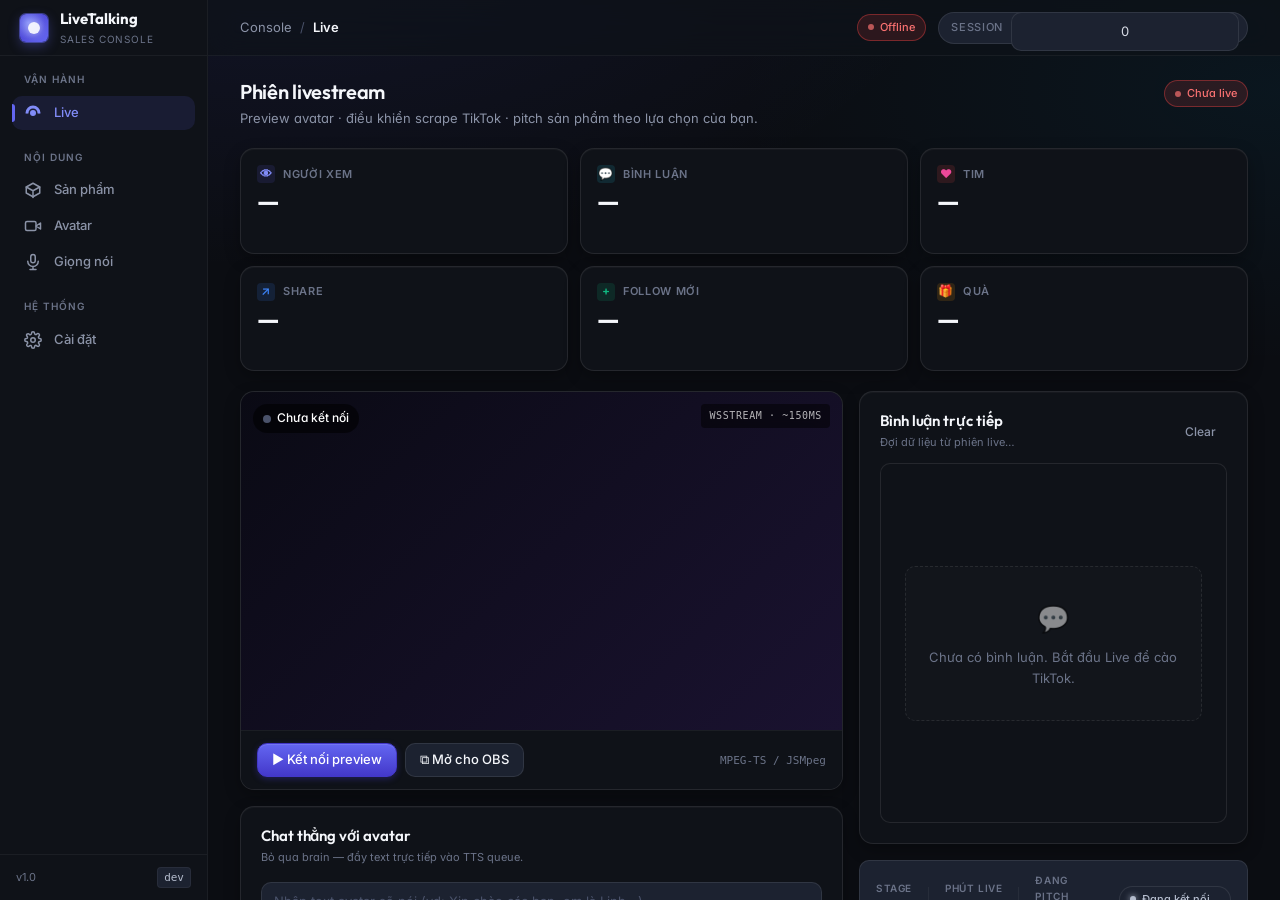
==== commit 09ccc9d8: "feat(voice-panel): revamp voice recording UI to a user-friendly 3-step wizard in Vietnamese; add new" ====
--- a/web/index.html
+++ b/web/index.html
@@ -15,6 +15,7 @@
   <link rel="stylesheet" href="styles/layout.css" />
   <link rel="stylesheet" href="styles/components.css" />
   <link rel="stylesheet" href="styles/live.css" />
+  <link rel="stylesheet" href="styles/voice.css" />
   <link rel="stylesheet" href="styles/jobs.css" />
 </head>
 <body>
--- a/web/styles/tokens.css
+++ b/web/styles/tokens.css
@@ -1,64 +1,73 @@
-/* Design tokens — refined dark theme (Linear-style)
- * Single source of truth for colors, spacing, typography, motion.
- * Toggle theme by setting data-theme="light" on <html> (chuẩn bị cho v2 sau).
+/* Design tokens — production console palette.
+ * Quiet dark surface (Linear / Vercel-like), single accent, restrained motion.
+ * Light theme is reserved on data-theme="light" (kept consistent with dark).
  */
 
 :root {
-  /* ─── Color ─ Surfaces (Premium Dark with Glassmorphism readiness) ────────────────────────────────────── */
-  --bg-base:        #000000; /* Deep black for true contrast */
-  --bg-gradient:    radial-gradient(circle at top left, #1c0e3a, #000000 40%), radial-gradient(circle at bottom right, #05263d, #000000 50%);
-  --bg-canvas:      rgba(255, 255, 255, 0.02);
-  --bg-elevated:    rgba(255, 255, 255, 0.04);
-  --bg-overlay:     rgba(255, 255, 255, 0.08);
-  --bg-hover:       rgba(255, 255, 255, 0.12);
+  /* ─── Surfaces ─────────────────────────────────────────────── */
+  --bg-app:         #0b0d12;
+  --bg-canvas:      #0f1218;
+  --bg-elevated:    #151923;
+  --bg-overlay:     #1c2230;
+  --bg-hover:       #232a3a;
+  --bg-active:      #2a3144;
+  --bg-inverse:     #f4f5f7;
 
-  /* Glassmorphism settings */
-  --glass-blur:     blur(24px);
-  --glass-border:   rgba(255, 255, 255, 0.08);
-  --glass-highlight: rgba(255, 255, 255, 0.15);
+  /* Optional vignette behind app — very subtle */
+  --bg-gradient:
+    radial-gradient(1200px 600px at 20% -10%, rgba(89, 92, 255, 0.10), transparent 60%),
+    radial-gradient(1000px 500px at 100% 10%, rgba(0, 168, 232, 0.06), transparent 55%),
+    var(--bg-app);
 
-  /* ─── Color ─ Borders ─────────────────────────────────────── */
-  --border-subtle:  rgba(255, 255, 255, 0.06);
-  --border-default: rgba(255, 255, 255, 0.12);
-  --border-strong:  rgba(255, 255, 255, 0.2);
-  --border-focus:   #7b61ff;
+  /* Glass effect — reserved for top bar / drawer only */
+  --glass-bg:       rgba(15, 18, 24, 0.72);
+  --glass-blur:     saturate(140%) blur(14px);
+  --glass-border:   rgba(255, 255, 255, 0.06);
 
-  /* ─── Color ─ Text ────────────────────────────────────────── */
-  --text-strong:    #ffffff;
-  --text-default:   #e2e8f0;
-  --text-soft:      #cbd5e1;
-  --text-muted:     #94a3b8;
-  --text-faint:     #64748b;
-  --text-disabled:  #475569;
+  /* ─── Borders ──────────────────────────────────────────────── */
+  --border-subtle:  rgba(255, 255, 255, 0.05);
+  --border-default: rgba(255, 255, 255, 0.09);
+  --border-strong:  rgba(255, 255, 255, 0.16);
+  --border-focus:   #6366f1;
 
-  /* ─── Color ─ Accent / Semantic (Vibrant) ───────────────────────────── */
-  --accent:         #7b61ff; /* Vibrant Purple/Indigo */
-  --accent-hover:   #9a86ff;
-  --accent-dim:     #4c36b8;
-  --accent-soft:    rgba(123, 97, 255, 0.15);
-  --accent-ring:    rgba(123, 97, 255, 0.4);
-  --accent-glow:    0 0 20px rgba(123, 97, 255, 0.6);
+  /* ─── Text ─────────────────────────────────────────────────── */
+  --text-strong:    #f5f7fb;
+  --text-default:   #d7dbe5;
+  --text-soft:      #b4bccd;
+  --text-muted:     #8b93a7;
+  --text-faint:     #6b7388;
+  --text-disabled:  #4a526a;
 
-  --accent-secondary:#00d4ff; /* Cyan */
-  --accent-secondary-glow: 0 0 20px rgba(0, 212, 255, 0.6);
+  /* ─── Accent / Semantic ────────────────────────────────────── */
+  --accent:         #6366f1;
+  --accent-hover:   #818cf8;
+  --accent-dim:     #4338ca;
+  --accent-soft:    rgba(99, 102, 241, 0.12);
+  --accent-ring:    rgba(99, 102, 241, 0.35);
+  --accent-glow:    0 0 0 1px rgba(99, 102, 241, 0.4);
+
+  --accent-secondary: #22d3ee;
+  --accent-secondary-soft: rgba(34, 211, 238, 0.12);
 
   --success:        #10b981;
-  --success-soft:   rgba(16, 185, 129, 0.15);
-  --success-glow:   0 0 16px rgba(16, 185, 129, 0.4);
+  --success-soft:   rgba(16, 185, 129, 0.14);
+  --success-ring:   rgba(16, 185, 129, 0.35);
 
   --warning:        #f59e0b;
-  --warning-soft:   rgba(245, 158, 11, 0.15);
+  --warning-soft:   rgba(245, 158, 11, 0.14);
 
   --danger:         #ef4444;
   --danger-hover:   #f87171;
-  --danger-soft:    rgba(239, 68, 68, 0.15);
-  --danger-glow:    0 0 16px rgba(239, 68, 68, 0.4);
+  --danger-soft:    rgba(239, 68, 68, 0.14);
 
   --info:           #3b82f6;
-  --purple:         #d946ef;
+  --info-soft:      rgba(59, 130, 246, 0.14);
+  --purple:         #a855f7;
+  --purple-soft:    rgba(168, 85, 247, 0.14);
   --gift:           #f59e0b;
+  --like:           #ec4899;
 
-  /* ─── Typography ──────────────────────────────────────────── */
+  /* ─── Typography ───────────────────────────────────────────── */
   --font-sans:      "Inter", -apple-system, BlinkMacSystemFont, "Segoe UI", Roboto, sans-serif;
   --font-heading:   "Outfit", "Inter", sans-serif;
   --font-mono:      "JetBrains Mono", ui-monospace, "SF Mono", Menlo, monospace;
@@ -67,17 +76,17 @@
   --text-xs:        12px;
   --text-sm:        13px;
   --text-base:      14px;
-  --text-md:        16px;
-  --text-lg:        18px;
-  --text-xl:        22px;
-  --text-2xl:       28px;
-  --text-3xl:       36px;
+  --text-md:        15px;
+  --text-lg:        17px;
+  --text-xl:        20px;
+  --text-2xl:       26px;
+  --text-3xl:       32px;
 
   --leading-tight:  1.2;
-  --leading-snug:   1.35;
-  --leading-normal: 1.6;
+  --leading-snug:   1.4;
+  --leading-normal: 1.55;
 
-  /* ─── Spacing (4px scale) ─────────────────────────────────── */
+  /* ─── Spacing (4px scale) ──────────────────────────────────── */
   --space-1:        4px;
   --space-2:        8px;
   --space-3:        12px;
@@ -85,42 +94,89 @@
   --space-5:        20px;
   --space-6:        24px;
   --space-7:        32px;
-  --space-8:        48px;
-  --space-9:        64px;
+  --space-8:        40px;
+  --space-9:        56px;
+  --space-10:       72px;
 
-  /* ─── Radius ──────────────────────────────────────────────── */
+  /* ─── Radius ───────────────────────────────────────────────── */
   --radius-xs:      4px;
-  --radius-sm:      8px;
-  --radius-md:      12px;
-  --radius-lg:      16px;
-  --radius-xl:      24px;
+  --radius-sm:      6px;
+  --radius-md:      10px;
+  --radius-lg:      14px;
+  --radius-xl:      20px;
   --radius-pill:    9999px;
 
-  /* ─── Shadow ──────────────────────────────────────────────── */
-  --shadow-sm:      0 2px 4px rgba(0, 0, 0, 0.4);
-  --shadow-md:      0 8px 16px rgba(0, 0, 0, 0.5);
-  --shadow-lg:      0 16px 32px rgba(0, 0, 0, 0.6);
+  /* ─── Shadow ───────────────────────────────────────────────── */
+  --shadow-xs:      0 1px 2px rgba(0, 0, 0, 0.25);
+  --shadow-sm:      0 2px 4px rgba(0, 0, 0, 0.3);
+  --shadow-md:      0 8px 24px rgba(0, 0, 0, 0.35);
+  --shadow-lg:      0 24px 48px rgba(0, 0, 0, 0.45);
   --shadow-ring:    0 0 0 3px var(--accent-ring);
-  --shadow-glass:   inset 0 1px 1px rgba(255, 255, 255, 0.15), 0 8px 32px rgba(0, 0, 0, 0.4);
+  --shadow-card:    0 1px 0 rgba(255, 255, 255, 0.03) inset, 0 6px 16px rgba(0, 0, 0, 0.28);
 
-  /* ─── Motion ──────────────────────────────────────────────── */
-  --duration-fast:  150ms;
-  --duration-base:  250ms;
-  --duration-slow:  400ms;
+  /* ─── Motion ───────────────────────────────────────────────── */
+  --duration-fast:  120ms;
+  --duration-base:  180ms;
+  --duration-slow:  320ms;
   --ease-out:       cubic-bezier(0.2, 0.8, 0.2, 1);
   --ease-in-out:    cubic-bezier(0.65, 0, 0.35, 1);
-  --ease-spring:    cubic-bezier(0.175, 0.885, 0.32, 1.275);
+  --ease-spring:    cubic-bezier(0.34, 1.56, 0.64, 1);
 
-  /* ─── Z-index ─────────────────────────────────────────────── */
+  /* ─── Z-index ──────────────────────────────────────────────── */
+  --z-base:         1;
   --z-dropdown:     100;
   --z-sticky:       200;
+  --z-drawer:       800;
   --z-modal:        1000;
   --z-toast:        2000;
 
-  /* ─── Layout ──────────────────────────────────────────────── */
-  --topbar-height:  64px;
-  --sidebar-width:  260px;
-  --content-max:    1400px;
+  /* ─── Layout ───────────────────────────────────────────────── */
+  --topbar-h:       56px;
+  --sidebar-w:      232px;
+  --sidebar-w-collapsed: 64px;
+  --content-max:    1480px;
+  --content-pad-x:  32px;
+  --content-pad-y:  24px;
+}
+
+@media (max-width: 1024px) {
+  :root {
+    --content-pad-x: 20px;
+    --content-pad-y: 20px;
+  }
+}
+
+@media (max-width: 640px) {
+  :root {
+    --content-pad-x: 14px;
+    --content-pad-y: 16px;
+    --topbar-h:      52px;
+  }
+}
+
+/* Light theme override (reserved — UI ships dark by default). */
+:root[data-theme="light"] {
+  --bg-app:         #f7f8fb;
+  --bg-canvas:      #ffffff;
+  --bg-elevated:    #ffffff;
+  --bg-overlay:     #f1f3f7;
+  --bg-hover:       #e7eaf1;
+  --bg-active:      #dde1ec;
+
+  --bg-gradient:    var(--bg-app);
+  --glass-bg:       rgba(255, 255, 255, 0.78);
+  --glass-border:   rgba(15, 18, 24, 0.08);
+
+  --border-subtle:  rgba(15, 18, 24, 0.06);
+  --border-default: rgba(15, 18, 24, 0.10);
+  --border-strong:  rgba(15, 18, 24, 0.20);
+
+  --text-strong:    #0b0d12;
+  --text-default:   #1e2230;
+  --text-soft:      #353c4f;
+  --text-muted:     #5a6378;
+  --text-faint:     #818aa1;
+  --text-disabled:  #b2b9ca;
 }
 
 @media (prefers-reduced-motion: reduce) {
--- a/web/styles/base.css
+++ b/web/styles/base.css
@@ -8,6 +8,8 @@
   margin: 0;
   padding: 0;
   height: 100%;
+}
+body {
   background: var(--bg-gradient);
   background-attachment: fixed;
   color: var(--text-default);
@@ -18,9 +20,10 @@
   -webkit-font-smoothing: antialiased;
   -moz-osx-font-smoothing: grayscale;
   text-rendering: optimizeLegibility;
+  overflow: hidden;            /* shell manages its own scrolling */
 }
 
-/* Headings — clean hierarchy */
+/* Headings */
 h1, h2, h3, h4, h5, h6 {
   margin: 0;
   font-family: var(--font-heading);
@@ -28,35 +31,21 @@
   color: var(--text-strong);
   line-height: var(--leading-tight);
 }
-h1 { font-size: var(--text-lg); letter-spacing: -0.01em; }
-h2 { font-size: var(--text-xl); letter-spacing: -0.015em; }
-h3 {
-  font-size: var(--text-sm);
-  color: var(--text-soft);
-  display: flex;
-  align-items: center;
-  gap: var(--space-2);
-  margin-bottom: var(--space-3);
-}
-h4 {
-  font-size: var(--text-sm);
-  color: var(--text-muted);
-  display: flex;
-  align-items: center;
-  gap: var(--space-2);
-  margin: var(--space-4) 0 var(--space-2);
-}
+h1 { font-size: var(--text-lg);  letter-spacing: -0.01em; }
+h2 { font-size: var(--text-xl);  letter-spacing: -0.015em; }
+h3 { font-size: var(--text-md);  letter-spacing: -0.005em; }
+h4 { font-size: var(--text-sm);  font-weight: 600; color: var(--text-soft); text-transform: uppercase; letter-spacing: 0.06em; }
 
 p { margin: 0 0 var(--space-3); }
 
 a {
-  color: var(--text-muted);
+  color: var(--accent-hover);
   text-decoration: none;
   transition: color var(--duration-fast) var(--ease-out);
 }
-a:hover { color: var(--text-default); }
+a:hover { color: var(--text-strong); }
 
-code, pre, kbd {
+code, pre, kbd, samp {
   font-family: var(--font-mono);
   font-size: 0.92em;
 }
@@ -65,42 +54,60 @@
   padding: 1px 6px;
   border-radius: var(--radius-xs);
   color: var(--text-soft);
+  border: 1px solid var(--border-subtle);
 }
 pre {
   background: var(--bg-canvas);
-  padding: var(--space-3);
-  border-radius: var(--radius-sm);
+  padding: var(--space-3) var(--space-4);
+  border-radius: var(--radius-md);
   border: 1px solid var(--border-default);
   font-size: var(--text-2xs);
   overflow-x: auto;
   color: var(--text-soft);
-  max-height: 320px;
-  overflow-y: auto;
+  max-height: 360px;
 }
 
 /* Utility classes */
-.muted    { color: var(--text-faint); font-size: var(--text-xs); }
-.hint     { color: var(--text-faint); font-size: var(--text-sm); margin: var(--space-1) 0 var(--space-4); }
-.spacer   { flex: 1; }
+.muted     { color: var(--text-faint);    font-size: var(--text-xs); }
+.hint      { color: var(--text-muted);    font-size: var(--text-sm); margin: var(--space-1) 0 var(--space-5); }
+.subtle    { color: var(--text-faint); }
+.spacer    { flex: 1; }
+.divider   { height: 1px; background: var(--border-subtle); border: 0; margin: var(--space-5) 0; }
+.kbd {
+  font-family: var(--font-mono); font-size: var(--text-2xs);
+  background: var(--bg-overlay); border: 1px solid var(--border-default);
+  border-bottom-width: 2px; border-radius: var(--radius-xs);
+  padding: 1px 6px; color: var(--text-soft);
+}
+
 .empty-state {
-  color: var(--text-disabled);
+  color: var(--text-faint);
   text-align: center;
-  padding: var(--space-7) var(--space-3);
-  font-style: italic;
+  padding: var(--space-7) var(--space-4);
   font-size: var(--text-sm);
+  border: 1px dashed var(--border-default);
+  border-radius: var(--radius-md);
+  background: rgba(255, 255, 255, 0.015);
 }
+.empty-state .empty-icon {
+  display: block;
+  font-size: var(--text-2xl);
+  opacity: 0.5;
+  margin-bottom: var(--space-2);
+}
+
 [hidden] { display: none !important; }
 
-/* Scrollbars — refined */
-::-webkit-scrollbar { width: 10px; height: 10px; }
-::-webkit-scrollbar-track { background: transparent; }
-::-webkit-scrollbar-thumb {
+/* Scrollbars */
+::-webkit-scrollbar         { width: 10px; height: 10px; }
+::-webkit-scrollbar-track   { background: transparent; }
+::-webkit-scrollbar-thumb   {
   background: var(--bg-overlay);
   border-radius: var(--radius-pill);
   border: 2px solid transparent;
   background-clip: padding-box;
 }
-::-webkit-scrollbar-thumb:hover { background-color: var(--border-strong); }
+::-webkit-scrollbar-thumb:hover { background-color: var(--border-strong); background-clip: padding-box; }
 
 /* Selection */
 ::selection {
@@ -108,9 +115,28 @@
   color: var(--text-strong);
 }
 
-/* Focus ring — global, accessible */
+/* Focus */
 :focus-visible {
   outline: none;
   box-shadow: var(--shadow-ring);
   border-color: var(--accent) !important;
 }
+button:focus-visible,
+.icon-btn:focus-visible {
+  box-shadow: var(--shadow-ring);
+}
+
+/* Skeleton helper */
+.skeleton {
+  background: linear-gradient(90deg,
+    var(--bg-overlay) 0%,
+    var(--bg-hover) 50%,
+    var(--bg-overlay) 100%);
+  background-size: 200% 100%;
+  animation: shimmer 1.4s ease-in-out infinite;
+  border-radius: var(--radius-sm);
+}
+@keyframes shimmer {
+  0%   { background-position: 200% 0; }
+  100% { background-position: -200% 0; }
+}
--- a/web/styles/layout.css
+++ b/web/styles/layout.css
@@ -1,170 +1,349 @@
-/* Layout — topbar, sidebar, content, tab panels */
-
+/* Layout — app shell with sidebar nav + topbar + content area. */
+
+app-shell {
+  display: grid;
+  grid-template-columns: var(--sidebar-w) minmax(0, 1fr);
+  grid-template-rows: var(--topbar-h) minmax(0, 1fr);
+  grid-template-areas:
+    "sidebar topbar"
+    "sidebar content";
+  height: 100vh;
+  width: 100vw;
+}
+
+/* ─── Topbar ────────────────────────────────────────────────── */
 .topbar {
-  display: flex;
-  align-items: center;
-  justify-content: space-between;
-  padding: 0 var(--space-6);
-  height: var(--topbar-height);
-  background: rgba(10, 10, 15, 0.4);
-  border-bottom: 1px solid var(--glass-border);
-  position: sticky;
-  top: 0;
-  z-index: var(--z-sticky);
+  grid-area: topbar;
+  display: flex;
+  align-items: center;
+  gap: var(--space-3);
+  padding: 0 var(--content-pad-x);
+  background: var(--glass-bg);
+  border-bottom: 1px solid var(--border-subtle);
   backdrop-filter: var(--glass-blur);
   -webkit-backdrop-filter: var(--glass-blur);
-  box-shadow: 0 4px 30px rgba(0, 0, 0, 0.5);
-}
-.brand {
+  z-index: var(--z-sticky);
+}
+.topbar .brand-mobile { display: none; }
+
+.crumbs {
+  display: flex;
+  align-items: center;
+  gap: var(--space-2);
+  color: var(--text-muted);
+  font-size: var(--text-sm);
+  min-width: 0;
+  flex: 1;
+}
+.crumbs .sep { color: var(--text-disabled); }
+.crumbs .current { color: var(--text-strong); font-weight: 600; }
+
+.topbar-actions {
   display: flex;
   align-items: center;
   gap: var(--space-3);
 }
-.brand-mark {
-  width: 10px; height: 10px;
+
+.session-field {
+  display: inline-flex;
+  align-items: center;
+  gap: var(--space-2);
+  padding: 0 var(--space-2) 0 var(--space-3);
+  background: var(--bg-overlay);
+  border: 1px solid var(--border-default);
   border-radius: var(--radius-pill);
-  background: var(--success);
-  box-shadow: 0 0 10px var(--success);
-  flex-shrink: 0;
-}
-.topbar h1 {
+  height: 32px;
+}
+.session-field label {
   margin: 0;
-  font-size: var(--text-md);
-  font-weight: 600;
-  letter-spacing: -0.015em;
-}
-.topbar h1 .muted {
-  display: inline-block;
-  margin-left: var(--space-2);
-  font-weight: 400;
-}
-.topbar-actions {
-  display: flex;
-  gap: var(--space-3);
-  align-items: center;
-}
-.topbar-actions #sessionid {
-  width: 64px;
-  padding: var(--space-1) var(--space-2);
+  font-size: var(--text-2xs);
+  color: var(--text-faint);
+  text-transform: uppercase;
+  letter-spacing: 0.06em;
+}
+.session-field input {
+  background: transparent;
+  border: none;
   margin: 0;
+  padding: 0;
+  width: 40px;
+  text-align: center;
   font-family: var(--font-mono);
   font-size: var(--text-xs);
-  text-align: center;
-}
-.pill .status-dot {
-  width: 6px; height: 6px;
-  border-radius: var(--radius-pill);
-  background: currentColor;
-}
-
-/* ─── Layout shell ─────────────────────────────────────────── */
-.layout {
-  display: flex;
-  min-height: calc(100vh - var(--topbar-height));
-}
-.tabs {
-  width: var(--sidebar-width);
-  background: rgba(10, 10, 15, 0.3);
-  backdrop-filter: var(--glass-blur);
-  -webkit-backdrop-filter: var(--glass-blur);
-  border-right: 1px solid var(--glass-border);
+  color: var(--text-strong);
+}
+.session-field input:focus { box-shadow: none; background: transparent; }
+.session-field input:hover { background: transparent; border: none; }
+
+.icon-btn {
+  background: transparent;
+  border: 1px solid var(--border-default);
+  color: var(--text-soft);
+  width: 32px; height: 32px;
+  border-radius: var(--radius-md);
+  display: inline-flex; align-items: center; justify-content: center;
+  cursor: pointer;
+  padding: 0;
+  transition: all var(--duration-fast) var(--ease-out);
+  font-size: var(--text-md);
+}
+.icon-btn:hover {
+  color: var(--text-strong);
+  background: var(--bg-overlay);
+  border-color: var(--border-strong);
+}
+
+/* ─── Sidebar ───────────────────────────────────────────────── */
+.sidebar {
+  grid-area: sidebar;
+  display: flex;
+  flex-direction: column;
+  background: var(--bg-canvas);
+  border-right: 1px solid var(--border-subtle);
+  min-height: 0;
+  z-index: var(--z-drawer);
+}
+.sidebar-brand {
+  height: var(--topbar-h);
+  display: flex;
+  align-items: center;
+  gap: var(--space-3);
+  padding: 0 var(--space-5);
+  border-bottom: 1px solid var(--border-subtle);
+  flex-shrink: 0;
+}
+.sidebar-brand .logo {
+  width: 28px; height: 28px;
+  border-radius: var(--radius-sm);
+  background:
+    radial-gradient(circle at 30% 30%, #818cf8, transparent 60%),
+    linear-gradient(135deg, var(--accent-dim), var(--accent));
+  box-shadow: 0 0 0 1px rgba(99, 102, 241, 0.5), 0 4px 12px rgba(99, 102, 241, 0.35);
+  flex-shrink: 0;
+  position: relative;
+}
+.sidebar-brand .logo::after {
+  content: "";
+  position: absolute; inset: 8px;
+  border-radius: 50%;
+  background: rgba(255, 255, 255, 0.9);
+  box-shadow: 0 0 10px rgba(255, 255, 255, 0.6);
+}
+.sidebar-brand .name {
+  font-family: var(--font-heading);
+  font-weight: 700;
+  font-size: var(--text-md);
+  color: var(--text-strong);
+  letter-spacing: -0.01em;
+}
+.sidebar-brand .tag {
+  font-size: 10px;
+  color: var(--text-faint);
+  text-transform: uppercase;
+  letter-spacing: 0.08em;
+  margin-top: 2px;
+}
+
+.sidebar-nav {
+  flex: 1;
+  overflow-y: auto;
   padding: var(--space-4) var(--space-3);
   display: flex;
   flex-direction: column;
-  gap: var(--space-1);
-  flex-shrink: 0;
-}
+  gap: var(--space-5);
+}
+.nav-section-title {
+  font-size: 10px;
+  font-weight: 600;
+  text-transform: uppercase;
+  letter-spacing: 0.1em;
+  color: var(--text-faint);
+  padding: 0 var(--space-3);
+  margin-bottom: var(--space-2);
+}
+.nav-section {
+  display: flex;
+  flex-direction: column;
+  gap: 2px;
+}
+
 .tab {
+  position: relative;
   background: transparent;
   color: var(--text-muted);
   border: none;
   text-align: left;
-  padding: var(--space-3) var(--space-4);
+  padding: var(--space-2) var(--space-3);
   cursor: pointer;
   font-size: var(--text-sm);
   font-weight: 500;
+  font-family: var(--font-sans);
   border-radius: var(--radius-md);
-  transition: all var(--duration-base) var(--ease-out);
+  transition: background var(--duration-fast) var(--ease-out),
+              color var(--duration-fast) var(--ease-out);
   display: flex;
   align-items: center;
   gap: var(--space-3);
-  font-family: var(--font-heading);
-  letter-spacing: 0.02em;
+  width: 100%;
+  box-shadow: none;
+  letter-spacing: 0;
 }
 .tab:hover {
-  background: var(--bg-hover);
-  color: var(--text-strong);
-  transform: translateX(4px);
+  background: var(--bg-overlay);
+  color: var(--text-strong);
+  transform: none;
 }
 .tab.active {
   background: var(--accent-soft);
-  color: var(--accent);
-  box-shadow: inset 0 0 0 1px var(--accent-ring);
+  color: var(--accent-hover);
 }
 .tab.active::before {
   content: "";
   position: absolute;
-  width: 4px;
-  height: 20px;
+  left: 0;
+  top: 50%;
+  width: 3px; height: 18px;
+  transform: translateY(-50%);
   background: var(--accent);
+  border-radius: 0 var(--radius-pill) var(--radius-pill) 0;
+}
+.tab-icon {
+  width: 18px; height: 18px;
+  display: inline-flex; align-items: center; justify-content: center;
+  color: currentColor;
+  flex-shrink: 0;
+}
+.tab-icon svg { width: 100%; height: 100%; }
+.tab-label  { flex: 1; }
+.tab-badge {
+  margin-left: auto;
+  font-size: var(--text-2xs);
+  padding: 1px 7px;
   border-radius: var(--radius-pill);
-  margin-left: -20px;
-  box-shadow: var(--accent-glow);
-}
-.tab-icon { font-size: var(--text-base); flex-shrink: 0; }
-.tab-label { flex: 1; }
-
+  background: var(--bg-overlay);
+  color: var(--text-faint);
+}
+.tab.active .tab-badge {
+  background: var(--accent-ring);
+  color: var(--text-strong);
+}
+
+.sidebar-footer {
+  padding: var(--space-3) var(--space-4);
+  border-top: 1px solid var(--border-subtle);
+  font-size: var(--text-2xs);
+  color: var(--text-faint);
+  display: flex;
+  align-items: center;
+  justify-content: space-between;
+  flex-shrink: 0;
+}
+.sidebar-footer .env-badge {
+  font-family: var(--font-mono);
+  background: var(--bg-overlay);
+  border: 1px solid var(--border-subtle);
+  padding: 1px 6px;
+  border-radius: var(--radius-xs);
+  color: var(--text-soft);
+}
+
+/* ─── Content area ──────────────────────────────────────────── */
 .content {
-  flex: 1;
-  padding: var(--space-6) var(--space-7);
+  grid-area: content;
   overflow-y: auto;
   min-width: 0;
-}
-.panel { display: none; max-width: var(--content-max); }
-.panel.active { display: block; }
+  padding: var(--content-pad-y) var(--content-pad-x);
+}
+.content-inner { max-width: var(--content-max); margin: 0 auto; }
+
+.panel { display: none; }
+.panel.active { display: block; animation: panelIn 220ms var(--ease-out); }
+@keyframes panelIn {
+  from { opacity: 0; transform: translateY(4px); }
+  to   { opacity: 1; transform: translateY(0); }
+}
+
 .panel-head {
   display: flex;
+  align-items: flex-start;
   justify-content: space-between;
-  align-items: center;
-  margin-bottom: var(--space-2);
-  gap: var(--space-3);
-}
-
-/* ─── Responsive ───────────────────────────────────────────── */
-@media (max-width: 880px) {
-  .layout { flex-direction: column; }
-  .topbar { padding: 0 var(--space-4); }
-  .topbar-actions { gap: var(--space-2); }
-  .tabs {
-    width: 100%;
-    flex-direction: row;
-    overflow-x: auto;
-    padding: var(--space-2) var(--space-4);
-    border-right: none;
-    border-bottom: 1px solid var(--glass-border);
+  gap: var(--space-4);
+  margin-bottom: var(--space-5);
+}
+.panel-head .title-block { min-width: 0; }
+.panel-head h2 { margin: 0; }
+.panel-head .subtitle {
+  color: var(--text-muted);
+  font-size: var(--text-sm);
+  margin-top: var(--space-1);
+}
+.panel-head .actions {
+  display: flex;
+  gap: var(--space-2);
+  flex-shrink: 0;
+}
+
+/* Drawer overlay (mobile only) */
+.drawer-backdrop {
+  display: none;
+  position: fixed; inset: 0;
+  background: rgba(0, 0, 0, 0.55);
+  backdrop-filter: blur(2px);
+  z-index: calc(var(--z-drawer) - 1);
+  animation: fadeIn var(--duration-base) var(--ease-out);
+}
+
+/* ─── Responsive breakpoints ───────────────────────────────── */
+
+/* Tablet — narrower sidebar */
+@media (max-width: 1280px) {
+  app-shell { grid-template-columns: 208px minmax(0, 1fr); }
+}
+
+/* Below 960px: sidebar becomes off-canvas drawer */
+@media (max-width: 960px) {
+  app-shell {
+    grid-template-columns: minmax(0, 1fr);
+    grid-template-areas:
+      "topbar"
+      "content";
+  }
+  .topbar .brand-mobile {
+    display: flex;
+    align-items: center;
     gap: var(--space-2);
-    /* Hide scrollbar for cleaner look */
-    scrollbar-width: none;
+    font-family: var(--font-heading);
+    font-weight: 700;
+    color: var(--text-strong);
+    font-size: var(--text-md);
   }
-  .tabs::-webkit-scrollbar { display: none; }
-  .tab {
-    white-space: nowrap;
-    padding: var(--space-2) var(--space-3);
+  .sidebar {
+    position: fixed;
+    top: 0; bottom: 0;
+    left: 0;
+    width: 280px;
+    transform: translateX(-100%);
+    transition: transform var(--duration-base) var(--ease-out);
+    border-right: 1px solid var(--border-default);
+    box-shadow: var(--shadow-lg);
   }
-  .tab:hover {
-    transform: translateY(-2px);
-  }
-  .tab.active::before {
-    display: block;
-    width: 100%;
-    height: 3px;
-    margin-left: 0;
-    bottom: -4px;
-    left: 0;
-    position: absolute;
-    border-radius: var(--radius-pill) var(--radius-pill) 0 0;
-  }
-  .tab { position: relative; } /* needed for active indicator */
-  .content { padding: var(--space-4) var(--space-3); }
-  .panel-head { flex-direction: column; align-items: flex-start; gap: var(--space-3); }
-}
+  app-shell[data-drawer-open="true"] .sidebar { transform: translateX(0); }
+  app-shell[data-drawer-open="true"] .drawer-backdrop { display: block; }
+}
+
+@media (min-width: 961px) {
+  .menu-toggle { display: none; }
+  .topbar .brand-mobile { display: none; }
+}
+
+@media (max-width: 640px) {
+  .session-field label { display: none; }
+  .session-field { padding-left: var(--space-2); }
+  .panel-head { flex-direction: column; align-items: stretch; }
+  .panel-head .actions { flex-wrap: wrap; }
+}
+
+@keyframes fadeIn {
+  from { opacity: 0; }
+  to   { opacity: 1; }
+}
--- a/web/styles/components.css
+++ b/web/styles/components.css
@@ -1,36 +1,43 @@
-/* Components — shared building blocks (buttons, forms, cards, tables, modals, toasts) */
+/* Components — buttons, forms, cards, tables, modals, toasts, pills. */
 
 /* ─── Card ─────────────────────────────────────────────────── */
 .card {
-  background: rgba(255, 255, 255, 0.03);
-  backdrop-filter: var(--glass-blur);
-  -webkit-backdrop-filter: var(--glass-blur);
-  border: 1px solid var(--glass-border);
+  background: var(--bg-canvas);
+  border: 1px solid var(--border-default);
   border-radius: var(--radius-lg);
-  padding: var(--space-6);
-  margin-bottom: var(--space-5);
-  box-shadow: 0 8px 32px rgba(0, 0, 0, 0.3);
-  transition: all var(--duration-base) var(--ease-out);
-}
-.card:hover {
-  border-color: var(--glass-highlight);
-  box-shadow: 0 12px 48px rgba(0, 0, 0, 0.4);
-  transform: translateY(-2px);
+  padding: var(--space-5);
+  margin-bottom: var(--space-4);
+  box-shadow: var(--shadow-card);
 }
 .card-head {
   display: flex;
   justify-content: space-between;
   align-items: center;
-  margin-bottom: var(--space-3);
+  gap: var(--space-3);
+  margin-bottom: var(--space-4);
 }
 .card-head h3 { margin: 0; }
-
-/* ─── Form controls ────────────────────────────────────────── */
+.card-head .actions { display: flex; gap: var(--space-2); flex-shrink: 0; }
+.card-head .subtitle {
+  display: block;
+  font-size: var(--text-2xs);
+  color: var(--text-faint);
+  margin-top: var(--space-1);
+}
+
+.card-grid {
+  display: grid;
+  gap: var(--space-4);
+  grid-template-columns: repeat(auto-fit, minmax(280px, 1fr));
+}
+
+/* ─── Forms ────────────────────────────────────────────────── */
 label {
   display: block;
   margin-bottom: var(--space-3);
   color: var(--text-soft);
   font-size: var(--text-sm);
+  font-weight: 500;
 }
 
 input[type=text],
@@ -43,29 +50,44 @@
 textarea {
   display: block;
   width: 100%;
-  margin-top: var(--space-1);
-  padding: var(--space-3);
-  background: rgba(0, 0, 0, 0.2);
-  border: 1px solid var(--glass-border);
+  margin-top: var(--space-2);
+  padding: 9px 12px;
+  background: var(--bg-overlay);
+  border: 1px solid var(--border-default);
   color: var(--text-default);
   border-radius: var(--radius-md);
   font-size: var(--text-sm);
   font-family: inherit;
   line-height: var(--leading-snug);
-  transition: all var(--duration-fast) var(--ease-out);
+  transition: border-color var(--duration-fast) var(--ease-out),
+              background var(--duration-fast) var(--ease-out),
+              box-shadow var(--duration-fast) var(--ease-out);
+}
+input[type=file] {
+  padding: 7px 8px;
+  background: var(--bg-canvas);
 }
 input::placeholder, textarea::placeholder { color: var(--text-disabled); }
 input:hover, select:hover, textarea:hover {
-  border-color: rgba(255, 255, 255, 0.2);
-  background: rgba(0, 0, 0, 0.3);
+  border-color: var(--border-strong);
 }
 input:focus, select:focus, textarea:focus {
   outline: none;
   border-color: var(--accent);
-  background: rgba(0, 0, 0, 0.4);
-  box-shadow: 0 0 0 3px var(--accent-ring), var(--accent-glow);
-}
-textarea { resize: vertical; min-height: 80px; }
+  background: var(--bg-canvas);
+  box-shadow: 0 0 0 3px var(--accent-ring);
+}
+textarea { resize: vertical; min-height: 76px; }
+
+select {
+  appearance: none;
+  -webkit-appearance: none;
+  background-image: url("data:image/svg+xml;charset=UTF-8,%3csvg xmlns='http://www.w3.org/2000/svg' viewBox='0 0 20 20' fill='%238b93a7'%3e%3cpath fill-rule='evenodd' d='M5.23 7.21a.75.75 0 011.06.02L10 11.06l3.71-3.83a.75.75 0 111.08 1.04l-4.24 4.38a.75.75 0 01-1.08 0L5.21 8.27a.75.75 0 01.02-1.06z' clip-rule='evenodd'/%3e%3c/svg%3e");
+  background-repeat: no-repeat;
+  background-position: right 10px center;
+  background-size: 16px;
+  padding-right: 32px;
+}
 
 input[type=checkbox] {
   width: 16px; height: 16px;
@@ -73,6 +95,14 @@
   margin: 0 var(--space-2) 0 0;
   accent-color: var(--accent);
   cursor: pointer;
+  vertical-align: -2px;
+}
+
+.checkbox-label {
+  display: inline-flex;
+  align-items: center;
+  gap: var(--space-2);
+  cursor: pointer;
 }
 
 .grid-2 {
@@ -82,166 +112,236 @@
   margin-bottom: var(--space-3);
 }
 .grid-2 .span-2 { grid-column: span 2; }
+.grid-3 {
+  display: grid;
+  grid-template-columns: repeat(3, 1fr);
+  gap: var(--space-3) var(--space-4);
+}
 
 /* ─── Buttons ──────────────────────────────────────────────── */
 button {
-  background: linear-gradient(135deg, var(--accent-dim), var(--accent));
+  background: var(--bg-overlay);
+  color: var(--text-strong);
+  border: 1px solid var(--border-default);
+  padding: 8px 14px;
+  border-radius: var(--radius-md);
+  cursor: pointer;
+  font-size: var(--text-sm);
+  font-family: var(--font-sans);
+  font-weight: 500;
+  line-height: var(--leading-tight);
+  display: inline-flex;
+  align-items: center;
+  justify-content: center;
+  gap: var(--space-2);
+  transition: background var(--duration-fast) var(--ease-out),
+              border-color var(--duration-fast) var(--ease-out),
+              color var(--duration-fast) var(--ease-out),
+              transform var(--duration-fast) var(--ease-out);
+  white-space: nowrap;
+  box-shadow: none;
+}
+button:hover:not(:disabled) {
+  background: var(--bg-hover);
+  border-color: var(--border-strong);
+}
+button:active:not(:disabled) { transform: translateY(1px); }
+button:disabled { opacity: 0.5; cursor: not-allowed; }
+
+button.btn-primary {
+  background: linear-gradient(180deg, var(--accent), var(--accent-dim));
+  border-color: var(--accent-dim);
   color: #fff;
-  border: none;
-  padding: var(--space-3) var(--space-5);
-  border-radius: var(--radius-pill);
-  cursor: pointer;
-  font-size: var(--text-sm);
-  font-family: var(--font-heading);
-  font-weight: 600;
-  letter-spacing: 0.02em;
-  line-height: var(--leading-tight);
-  transition: all var(--duration-base) var(--ease-out);
-  white-space: nowrap;
-  box-shadow: 0 4px 12px rgba(0, 0, 0, 0.2);
-}
-button:hover:not(:disabled) {
-  transform: translateY(-2px);
-  box-shadow: 0 6px 20px rgba(0, 0, 0, 0.4), var(--accent-glow);
-  filter: brightness(1.1);
-}
-button:active:not(:disabled) { transform: translateY(1px); box-shadow: 0 2px 8px rgba(0, 0, 0, 0.3); }
-button:disabled { opacity: 0.5; cursor: not-allowed; filter: grayscale(1); box-shadow: none; }
-
-button.btn-small {
-  padding: var(--space-2) var(--space-4);
-  font-size: var(--text-xs);
-  background: rgba(255, 255, 255, 0.05);
+  box-shadow: 0 1px 0 rgba(255, 255, 255, 0.1) inset, 0 2px 6px rgba(67, 56, 202, 0.35);
+}
+button.btn-primary:hover:not(:disabled) {
+  background: linear-gradient(180deg, var(--accent-hover), var(--accent));
+  border-color: var(--accent);
+}
+
+button.btn-secondary {
+  background: var(--bg-overlay);
   color: var(--text-strong);
-  border: 1px solid var(--glass-border);
-}
-button.btn-small:hover {
-  background: rgba(255, 255, 255, 0.1);
-  border-color: rgba(255, 255, 255, 0.2);
-  box-shadow: 0 4px 12px rgba(255, 255, 255, 0.05);
-}
-
-button.btn-primary { background: linear-gradient(135deg, var(--accent-dim), var(--accent)); }
-button.btn-primary:hover { box-shadow: var(--accent-glow); }
-
-button.btn-secondary {
-  background: rgba(255, 255, 255, 0.08);
-  color: var(--text-strong);
-  border: 1px solid var(--glass-border);
-}
-button.btn-secondary:hover {
-  background: rgba(255, 255, 255, 0.15);
-  border-color: rgba(255, 255, 255, 0.3);
-  box-shadow: 0 4px 16px rgba(255, 255, 255, 0.1);
+  border: 1px solid var(--border-default);
+}
+button.btn-secondary:hover:not(:disabled) {
+  background: var(--bg-hover);
+  border-color: var(--border-strong);
 }
 
 button.btn-stop, button.btn-danger {
-  background: linear-gradient(135deg, var(--danger), var(--danger-hover));
+  background: var(--danger-soft);
+  color: var(--danger-hover);
+  border: 1px solid rgba(239, 68, 68, 0.35);
+}
+button.btn-stop:hover:not(:disabled),
+button.btn-danger:hover:not(:disabled) {
+  background: rgba(239, 68, 68, 0.22);
+  border-color: var(--danger);
   color: #fff;
 }
-button.btn-stop:hover, button.btn-danger:hover {
-  box-shadow: var(--danger-glow);
+
+button.btn-success {
+  background: var(--success-soft);
+  color: var(--success);
+  border: 1px solid rgba(16, 185, 129, 0.35);
+}
+button.btn-success:hover:not(:disabled) {
+  background: rgba(16, 185, 129, 0.22);
+  color: #fff;
+  border-color: var(--success);
 }
 
 button.btn-ghost {
   background: transparent;
   color: var(--text-muted);
-  border: none;
+  border: 1px solid transparent;
   box-shadow: none;
 }
-button.btn-ghost:hover {
+button.btn-ghost:hover:not(:disabled) {
   color: var(--text-strong);
-  background: rgba(255, 255, 255, 0.05);
-  transform: translateY(0);
-}
-
-.btn-row { display: flex; gap: var(--space-2); flex-wrap: wrap; margin-top: var(--space-2); }
+  background: var(--bg-overlay);
+  border-color: var(--border-default);
+}
+
+button.btn-small {
+  padding: 5px 10px;
+  font-size: var(--text-xs);
+  border-radius: var(--radius-sm);
+}
+
+button.btn-block { width: 100%; }
+button.btn-icon {
+  padding: 6px;
+  width: 30px;
+  height: 30px;
+  border-radius: var(--radius-sm);
+}
+
+.btn-row {
+  display: flex;
+  gap: var(--space-2);
+  flex-wrap: wrap;
+  margin-top: var(--space-3);
+}
+.btn-row.center { justify-content: center; }
+.btn-row.end    { justify-content: flex-end; }
 
 /* ─── Status messages ─────────────────────────────────────── */
 .status {
   margin-top: var(--space-3);
-  padding: var(--space-2) var(--space-3);
-  background: var(--bg-canvas);
-  border: 1px solid var(--border-default);
+  padding: 8px 12px;
+  background: var(--bg-overlay);
+  border: 1px solid var(--border-default);
+  border-left: 3px solid var(--text-disabled);
   border-radius: var(--radius-sm);
   font-size: var(--text-xs);
   white-space: pre-wrap;
-  color: var(--text-muted);
+  color: var(--text-soft);
+  font-family: var(--font-mono);
   min-height: 12px;
-  font-family: var(--font-mono);
 }
 .status:empty { display: none; }
-.status.error { color: var(--danger); border-color: rgba(255, 108, 108, 0.3); }
-.status.ok    { color: var(--success); border-color: rgba(109, 213, 140, 0.3); }
+.status.error { color: var(--danger-hover); border-left-color: var(--danger); background: var(--danger-soft); }
+.status.ok    { color: var(--success);      border-left-color: var(--success); background: var(--success-soft); }
+.status.warn  { color: var(--warning);      border-left-color: var(--warning); background: var(--warning-soft); }
 
 /* ─── Pills / Badges ───────────────────────────────────────── */
 .pill {
-  font-size: var(--text-2xs);
-  padding: 3px var(--space-2);
-  border-radius: var(--radius-pill);
-  background: var(--bg-overlay);
-  color: var(--success);
-  font-weight: 500;
   display: inline-flex;
   align-items: center;
-  gap: var(--space-1);
-}
-.pill.off { color: var(--danger); }
+  gap: 6px;
+  font-size: var(--text-2xs);
+  padding: 4px 10px;
+  border-radius: var(--radius-pill);
+  background: var(--bg-overlay);
+  border: 1px solid var(--border-default);
+  color: var(--text-soft);
+  font-weight: 500;
+  font-family: var(--font-sans);
+}
+.pill.success { color: var(--success); border-color: var(--success-ring); background: var(--success-soft); }
+.pill.warn    { color: var(--warning); border-color: rgba(245, 158, 11, 0.35); background: var(--warning-soft); }
+.pill.danger,
+.pill.off     { color: var(--danger-hover); border-color: rgba(239, 68, 68, 0.4); background: var(--danger-soft); }
+.pill.info    { color: var(--info); border-color: rgba(59, 130, 246, 0.35); background: var(--info-soft); }
+
+.pill .status-dot {
+  width: 6px; height: 6px;
+  border-radius: var(--radius-pill);
+  background: currentColor;
+  box-shadow: 0 0 6px currentColor;
+}
+.pill.off .status-dot { box-shadow: none; opacity: 0.7; }
 
 .badge {
-  display: inline-block;
+  display: inline-flex;
+  align-items: center;
   font-size: 10px;
-  padding: 2px 6px;
+  padding: 1px 6px;
   border-radius: var(--radius-xs);
   margin-left: var(--space-2);
-  font-weight: 500;
-  letter-spacing: 0.4px;
+  font-weight: 600;
+  letter-spacing: 0.05em;
   text-transform: uppercase;
-}
-.badge.restart { background: var(--warning-soft); color: var(--warning); }
-.badge.dynamic { background: var(--success-soft); color: var(--success); }
-.badge.secret  { background: rgba(213, 125, 255, 0.12); color: var(--purple); }
+  border: 1px solid transparent;
+}
+.badge.restart  { background: var(--warning-soft); color: var(--warning); border-color: rgba(245, 158, 11, 0.3); }
+.badge.dynamic  { background: var(--success-soft); color: var(--success); border-color: var(--success-ring); }
+.badge.secret   { background: var(--purple-soft);  color: var(--purple);  border-color: rgba(168, 85, 247, 0.3); }
+.badge.info     { background: var(--info-soft);    color: var(--info);    border-color: rgba(59, 130, 246, 0.3); }
 
 /* ─── Tables ───────────────────────────────────────────────── */
 .data-table {
   width: 100%;
   border-collapse: collapse;
   margin-top: var(--space-3);
-  background: var(--bg-elevated);
+  background: var(--bg-canvas);
   border: 1px solid var(--border-default);
   border-radius: var(--radius-md);
   overflow: hidden;
+  font-size: var(--text-sm);
 }
 .data-table th,
 .data-table td {
   text-align: left;
-  padding: var(--space-2) var(--space-3);
+  padding: 10px 14px;
   border-bottom: 1px solid var(--border-subtle);
-  font-size: var(--text-xs);
   vertical-align: middle;
 }
 .data-table tr:last-child td { border-bottom: none; }
 .data-table th {
   color: var(--text-faint);
-  font-weight: 500;
+  font-weight: 600;
   background: var(--bg-overlay);
   text-transform: uppercase;
   font-size: 10px;
-  letter-spacing: 0.5px;
+  letter-spacing: 0.06em;
+  position: sticky;
+  top: 0;
+  z-index: 1;
 }
 .data-table tbody tr {
   transition: background var(--duration-fast) var(--ease-out);
 }
-.data-table tbody tr:hover td { background: var(--bg-overlay); }
+.data-table tbody tr:hover td { background: rgba(255, 255, 255, 0.02); }
 .data-table .yes { color: var(--success); }
 .data-table .no  { color: var(--text-disabled); }
 .data-table .actions { text-align: right; white-space: nowrap; }
+.data-table .actions button { margin-left: var(--space-1); }
+
+.table-wrap {
+  overflow-x: auto;
+  border-radius: var(--radius-md);
+  margin-top: var(--space-3);
+}
+.table-wrap .data-table { margin: 0; border-radius: 0; border: 0; }
 
 /* ─── Modal ────────────────────────────────────────────────── */
 .modal {
   position: fixed; inset: 0;
-  background: rgba(0, 0, 0, 0.7);
-  backdrop-filter: blur(4px);
+  background: rgba(5, 7, 12, 0.7);
+  backdrop-filter: blur(6px);
   display: none;
   align-items: flex-start; justify-content: center;
   z-index: var(--z-modal);
@@ -251,38 +351,50 @@
 }
 .modal.open { display: flex; }
 .modal-body {
-  background: var(--bg-elevated);
-  border: 1px solid var(--border-default);
-  border-radius: var(--radius-md);
+  background: var(--bg-canvas);
+  border: 1px solid var(--border-default);
+  border-radius: var(--radius-lg);
   width: 100%; max-width: 720px;
   margin: auto;
   box-shadow: var(--shadow-lg);
   animation: slideUp var(--duration-base) var(--ease-out);
+  display: flex;
+  flex-direction: column;
+  max-height: calc(100vh - var(--space-9) * 2);
 }
 .modal-body header {
   display: flex; justify-content: space-between; align-items: center;
   padding: var(--space-4) var(--space-5);
-  border-bottom: 1px solid var(--border-default);
+  border-bottom: 1px solid var(--border-subtle);
+  flex-shrink: 0;
 }
 .modal-body header h3 { margin: 0; color: var(--text-strong); font-size: var(--text-md); }
+.modal-body form {
+  padding: var(--space-5);
+  overflow-y: auto;
+  flex: 1;
+}
 .modal-close {
   background: transparent;
   color: var(--text-faint);
-  font-size: var(--text-2xl);
+  font-size: var(--text-xl);
   padding: 0;
   width: 32px; height: 32px;
   line-height: 1;
-  border: none;
-}
-.modal-close:hover {
+  border: 1px solid transparent;
+}
+.modal-close:hover:not(:disabled) {
   color: var(--text-strong);
   background: var(--bg-overlay);
-  transform: none;
+  border-color: var(--border-default);
 }
 .modal-footer {
   display: flex; justify-content: flex-end; gap: var(--space-2);
-  margin-top: var(--space-5); padding-top: var(--space-3);
-  border-top: 1px solid var(--border-default);
+  padding: var(--space-3) var(--space-5);
+  border-top: 1px solid var(--border-subtle);
+  background: var(--bg-canvas);
+  position: sticky;
+  bottom: 0;
 }
 
 @keyframes fadeIn {
@@ -290,11 +402,11 @@
   to   { opacity: 1; }
 }
 @keyframes slideUp {
-  from { transform: translateY(20px); opacity: 0; }
+  from { transform: translateY(12px); opacity: 0; }
   to   { transform: translateY(0); opacity: 1; }
 }
 
-/* ─── KV / List editor (product form) ──────────────────────── */
+/* ─── KV / list editor ────────────────────────────────────── */
 .kv-editor, .list-editor {
   display: flex;
   flex-direction: column;
@@ -303,52 +415,74 @@
 }
 .kv-row, .list-row {
   display: grid;
-  grid-template-columns: 1fr 2fr auto;
+  grid-template-columns: minmax(120px, 1fr) minmax(0, 2fr) auto;
   gap: var(--space-2);
   align-items: center;
 }
-.list-row { grid-template-columns: 1fr auto; }
+.list-row { grid-template-columns: minmax(0, 1fr) auto; }
 .kv-row input, .list-row input { margin-top: 0; }
 .kv-row > button, .list-row > button {
   background: transparent;
   color: var(--text-faint);
-  padding: var(--space-1) var(--space-3);
-  border: 1px solid transparent;
+  padding: 4px 10px;
+  border: 1px solid var(--border-subtle);
+  width: 32px;
+  height: 32px;
 }
 .kv-row > button:hover, .list-row > button:hover {
-  color: var(--danger);
+  color: var(--danger-hover);
   background: var(--danger-soft);
-  transform: none;
+  border-color: rgba(239, 68, 68, 0.4);
 }
 
 /* ─── Config form rows ─────────────────────────────────────── */
 [data-config-form] .field-row {
   display: grid;
-  grid-template-columns: 220px 1fr;
-  gap: var(--space-3);
-  align-items: center;
-  margin-bottom: var(--space-3);
-  padding-bottom: var(--space-3);
+  grid-template-columns: minmax(200px, 280px) minmax(0, 1fr);
+  gap: var(--space-5);
+  align-items: start;
+  padding: var(--space-3) 0;
   border-bottom: 1px dashed var(--border-subtle);
 }
-[data-config-form] .field-row:last-of-type { border-bottom: none; }
+[data-config-form] .field-row:first-of-type { padding-top: 0; }
+[data-config-form] .field-row:last-of-type  { border-bottom: none; }
 [data-config-form] .field-row > .field-label {
-  color: var(--text-soft);
-  font-size: var(--text-sm);
+  color: var(--text-strong);
+  font-size: var(--text-sm);
+  font-weight: 600;
+  margin: 0;
+}
+[data-config-form] .field-row .field-key {
+  font-family: var(--font-mono);
+  color: var(--text-strong);
+  font-size: var(--text-sm);
+  word-break: break-all;
 }
 [data-config-form] .field-row .field-desc {
   font-size: var(--text-2xs);
   color: var(--text-faint);
   display: block;
-  margin-top: var(--space-1);
+  margin-top: 4px;
+  font-weight: 400;
+  line-height: var(--leading-snug);
 }
 [data-config-form] .field-row input,
-[data-config-form] .field-row select {
+[data-config-form] .field-row select,
+[data-config-form] .field-row textarea {
   margin: 0;
 }
 [data-config-form] .form-actions {
   margin-top: var(--space-4);
-  display: flex; gap: var(--space-2);
+  display: flex;
+  gap: var(--space-2);
+  justify-content: flex-end;
+}
+
+@media (max-width: 768px) {
+  [data-config-form] .field-row {
+    grid-template-columns: 1fr;
+    gap: var(--space-2);
+  }
 }
 
 /* ─── Toast ────────────────────────────────────────────────── */
@@ -365,39 +499,37 @@
   border: 1px solid var(--border-default);
   border-left: 3px solid var(--accent);
   padding: var(--space-3) var(--space-4);
-  border-radius: var(--radius-sm);
+  border-radius: var(--radius-md);
   font-size: var(--text-sm);
   min-width: 240px;
   max-width: 380px;
   box-shadow: var(--shadow-md);
   animation: toastIn var(--duration-base) var(--ease-out);
   pointer-events: auto;
+  color: var(--text-default);
 }
 .toast.ok    { border-left-color: var(--success); }
 .toast.error { border-left-color: var(--danger); }
+.toast.warn  { border-left-color: var(--warning); }
 @keyframes toastIn {
-  from { transform: translateX(40px); opacity: 0; }
-  to   { transform: translateX(0); opacity: 1; }
-}
-
-/* ─── Responsive Adjustments ───────────────────────────────── */
-@media (max-width: 768px) {
-  .grid-2 { grid-template-columns: 1fr; }
+  from { transform: translateY(8px); opacity: 0; }
+  to   { transform: translateY(0);    opacity: 1; }
+}
+
+/* ─── Responsive form adjustments ──────────────────────────── */
+@media (max-width: 640px) {
+  .grid-2,
+  .grid-3 { grid-template-columns: 1fr; }
   .grid-2 .span-2 { grid-column: span 1; }
-  
-  [data-config-form] .field-row {
-    grid-template-columns: 1fr;
-    gap: var(--space-2);
-  }
-  
-  .modal-body {
-    max-width: 95%;
-  }
-  
+
+  .modal { padding: var(--space-3); }
+  .modal-body { max-width: 100%; }
+
   .card-head {
     flex-direction: column;
-    align-items: flex-start;
-    gap: var(--space-3);
+    align-items: stretch;
   }
-  .card-head button { width: 100%; }
-}
+  .card-head .actions { width: 100%; flex-wrap: wrap; }
+  .data-table th,
+  .data-table td { padding: 8px 10px; }
+}
--- a/web/styles/live.css
+++ b/web/styles/live.css
@@ -1,9 +1,71 @@
-/* Live panel — video preview + comments + stats + product card */
-
+/* Live panel — dashboard: KPI strip, video, comments console, catalog gallery. */
+
+/* ─── Stat strip (top, full-width KPI bar) ─────────────────── */
+.kpi-strip {
+  display: grid;
+  grid-template-columns: repeat(6, 1fr);
+  gap: var(--space-3);
+  margin-bottom: var(--space-5);
+}
+.kpi {
+  background: var(--bg-canvas);
+  border: 1px solid var(--border-default);
+  border-radius: var(--radius-lg);
+  padding: var(--space-4);
+  display: flex;
+  flex-direction: column;
+  gap: 4px;
+  min-width: 0;
+  box-shadow: var(--shadow-card);
+}
+.kpi-label {
+  display: flex;
+  align-items: center;
+  gap: var(--space-2);
+  font-size: var(--text-2xs);
+  text-transform: uppercase;
+  color: var(--text-faint);
+  letter-spacing: 0.06em;
+  font-weight: 600;
+}
+.kpi-icon {
+  width: 18px; height: 18px;
+  display: inline-flex; align-items: center; justify-content: center;
+  border-radius: var(--radius-xs);
+  font-size: var(--text-xs);
+}
+.kpi-icon.viewers   { background: var(--accent-soft);           color: var(--accent-hover); }
+.kpi-icon.comments  { background: var(--accent-secondary-soft); color: var(--accent-secondary); }
+.kpi-icon.likes     { background: var(--danger-soft);           color: var(--like); }
+.kpi-icon.shares    { background: var(--info-soft);             color: var(--info); }
+.kpi-icon.follows   { background: var(--success-soft);          color: var(--success); }
+.kpi-icon.gifts     { background: var(--warning-soft);          color: var(--gift); }
+.kpi-value {
+  font-family: var(--font-heading);
+  font-size: var(--text-2xl);
+  font-weight: 700;
+  color: var(--text-strong);
+  font-variant-numeric: tabular-nums;
+  line-height: 1.1;
+}
+.kpi-meta { font-size: var(--text-2xs); color: var(--text-muted); }
+
+@media (max-width: 1280px) {
+  .kpi-strip { grid-template-columns: repeat(3, 1fr); }
+}
+@media (max-width: 640px) {
+  .kpi-strip { grid-template-columns: repeat(2, 1fr); gap: var(--space-2); }
+  .kpi { padding: var(--space-3); }
+  .kpi-value { font-size: var(--text-xl); }
+}
+
+/* ─── Live grid (video + comments) ─────────────────────────── */
 .live-grid {
   display: grid;
-  grid-template-columns: minmax(0, 1.6fr) minmax(380px, 1fr);
+  grid-template-columns: minmax(0, 1.55fr) minmax(360px, 1fr);
   gap: var(--space-4);
+  align-items: start;
+  margin-bottom: var(--space-4);
 }
 .live-main, .live-side {
   display: flex;
@@ -11,172 +73,459 @@
   gap: var(--space-4);
   min-width: 0;
 }
-.live-main > .card, .live-side > .card { margin-bottom: 0; }
+.live-main > .card,
+.live-side > .card { margin-bottom: 0; }
 
 @media (max-width: 1100px) {
   .live-grid { grid-template-columns: 1fr; }
 }
 
-/* ─── Video card ────────────────────────────────────────── */
-.video-card { padding: var(--space-3); }
+/* ─── Video card ───────────────────────────────────────────── */
+.video-card { padding: 0; overflow: hidden; }
 .video-wrap {
   position: relative;
-  background: var(--bg-base);
-  border-radius: var(--radius-sm);
+  background: #000;
   aspect-ratio: 16 / 9;
   overflow: hidden;
   display: flex;
   align-items: center;
   justify-content: center;
 }
-.video-wrap video,
-.video-wrap canvas {
+.video-wrap canvas,
+.video-wrap video {
   width: 100%;
   height: 100%;
   object-fit: contain;
-  background: linear-gradient(135deg, rgba(0, 0, 0, 0.6) 0%, rgba(20, 10, 40, 0.8) 100%);
-}
-.video-wrap canvas {
   display: block;
+  background: linear-gradient(135deg, #0a0a14 0%, #1a1230 100%);
 }
 .video-overlay {
   position: absolute;
-  top: var(--space-3);
-  left: var(--space-3);
-  display: flex;
-  align-items: center;
-  gap: var(--space-2);
-  background: rgba(0, 0, 0, 0.6);
-  padding: var(--space-1) var(--space-3);
-  border-radius: var(--radius-sm);
+  top: var(--space-3); left: var(--space-3);
+  display: flex; align-items: center; gap: 6px;
+  background: rgba(0, 0, 0, 0.55);
+  padding: 5px 10px;
+  border-radius: var(--radius-pill);
   font-size: var(--text-xs);
   backdrop-filter: blur(8px);
-  color: var(--text-default);
+  color: #fff;
+  font-weight: 500;
 }
 .video-overlay .status-dot {
   width: 8px; height: 8px;
   border-radius: var(--radius-pill);
-  background: var(--success);
-  box-shadow: 0 0 8px var(--success);
-}
-.video-overlay .status-dot.off {
-  background: var(--text-disabled);
-  box-shadow: none;
+  background: var(--danger);
+  box-shadow: 0 0 8px var(--danger);
+  animation: livePulse 1.8s ease-in-out infinite;
+}
+.video-overlay .status-dot.off { background: var(--text-disabled); box-shadow: none; animation: none; }
+.video-tag {
+  position: absolute;
+  top: var(--space-3); right: var(--space-3);
+  font-family: var(--font-mono);
+  font-size: 10px;
+  color: rgba(255, 255, 255, 0.7);
+  background: rgba(0, 0, 0, 0.5);
+  padding: 4px 8px;
+  border-radius: var(--radius-xs);
+  backdrop-filter: blur(8px);
+  text-transform: uppercase;
+  letter-spacing: 0.06em;
 }
 .video-controls {
-  display: flex;
+  display: flex; gap: var(--space-2);
+  align-items: center;
+  padding: var(--space-3) var(--space-4);
+  background: var(--bg-canvas);
+  border-top: 1px solid var(--border-subtle);
+  flex-wrap: wrap;
+}
+.video-controls .meta {
+  font-size: var(--text-2xs);
+  color: var(--text-faint);
+  margin-left: auto;
+  font-family: var(--font-mono);
+}
+@keyframes livePulse {
+  0%, 100% { opacity: 1;   transform: scale(1);    }
+  50%      { opacity: 0.7; transform: scale(1.15); }
+}
+
+/* ─── Speak card ───────────────────────────────────────────── */
+.speak-card form { display: flex; flex-direction: column; gap: var(--space-3); }
+.speak-card textarea { margin-top: 0; }
+
+/* ─── Comments console ─────────────────────────────────────── */
+.comments-console { display: flex; flex-direction: column; height: 100%; }
+.comments-console .card-head { margin-bottom: var(--space-3); }
+.comments-feed {
+  flex: 1;
+  min-height: 360px;
+  max-height: 640px;
+  overflow-y: auto;
+  background: var(--bg-canvas);
+  border: 1px solid var(--border-default);
+  border-radius: var(--radius-md);
+  padding: var(--space-2);
+  font-size: var(--text-sm);
+  display: flex;
+  flex-direction: column;
+  gap: 2px;
+}
+.comments-feed .empty-state { margin: auto var(--space-4); }
+.comment-row {
+  padding: 8px 10px;
+  border-radius: var(--radius-sm);
+  display: grid;
+  grid-template-columns: 28px 1fr auto;
   gap: var(--space-2);
-  align-items: center;
-  margin-top: var(--space-3);
-  flex-wrap: wrap;
-}
-.video-controls .inline {
+  align-items: start;
+  animation: slideInLeft var(--duration-base) var(--ease-out);
+  transition: background var(--duration-fast) var(--ease-out);
+}
+.comment-row:hover { background: var(--bg-overlay); }
+
+.avatar-circle {
+  width: 28px; height: 28px;
+  border-radius: 50%;
   display: inline-flex;
   align-items: center;
-  gap: var(--space-2);
+  justify-content: center;
+  font-family: var(--font-heading);
+  font-weight: 700;
+  font-size: 11px;
+  color: #fff;
+  letter-spacing: 0.02em;
+  text-transform: uppercase;
+  flex-shrink: 0;
+  box-shadow: 0 1px 2px rgba(0, 0, 0, 0.3);
+}
+.comment-body { min-width: 0; }
+.comment-row .u {
+  font-weight: 600;
+  color: var(--text-strong);
+  font-size: var(--text-xs);
+  margin-right: var(--space-2);
+}
+.comment-row .t {
+  color: var(--text-soft);
+  word-break: break-word;
+  font-size: var(--text-sm);
+  display: block;
+  margin-top: 1px;
+}
+.comment-time {
+  font-size: 10px;
+  color: var(--text-faint);
+  font-family: var(--font-mono);
+  white-space: nowrap;
+  margin-top: 2px;
+}
+.comment-row.gift {
+  background: linear-gradient(90deg, var(--warning-soft), transparent);
+  border-left: 2px solid var(--gift);
+}
+.comment-row.gift .u { color: var(--gift); }
+.comment-row.like .u { color: var(--like); }
+.comment-row.gift .t::before  { content: "🎁 "; }
+.comment-row.like .t::before  { content: "♥ "; color: var(--like); }
+
+@keyframes slideInLeft {
+  from { transform: translateX(-6px); opacity: 0; }
+  to   { transform: translateX(0); opacity: 1; }
+}
+
+/* ─── Brain status pill row ────────────────────────────────── */
+.brain-strip {
+  display: flex;
+  align-items: center;
+  gap: var(--space-4);
+  padding: var(--space-3) var(--space-4);
+  background: var(--bg-overlay);
+  border: 1px solid var(--border-default);
+  border-radius: var(--radius-md);
   font-size: var(--text-xs);
   color: var(--text-muted);
-  margin-bottom: 0;
-  margin-left: auto;
-}
-.video-controls .inline input { width: 220px; margin: 0; }
-
-/* ─── Comment feed ──────────────────────────────────────── */
-.comments-feed {
-  max-height: 380px;
+  flex-wrap: wrap;
+}
+.brain-strip .item { display: flex; flex-direction: column; gap: 2px; min-width: 0; }
+.brain-strip .item-label {
+  font-size: 10px;
+  text-transform: uppercase;
+  letter-spacing: 0.06em;
+  color: var(--text-faint);
+  font-weight: 600;
+}
+.brain-strip .item-value {
+  color: var(--text-strong);
+  font-weight: 600;
+  font-family: var(--font-mono);
+}
+.brain-strip .sep { width: 1px; height: 24px; background: var(--border-subtle); }
+
+/* ─── On-Air product spotlight ─────────────────────────────── */
+.on-air-card {
+  position: relative;
+  overflow: hidden;
+  padding: 0;
+  background:
+    radial-gradient(800px 200px at 0% 0%, rgba(99, 102, 241, 0.18), transparent 60%),
+    var(--bg-canvas);
+  border: 1px solid var(--accent-ring);
+  box-shadow: 0 0 0 1px var(--accent-soft), var(--shadow-card);
+}
+.on-air-card::before {
+  content: "";
+  position: absolute;
+  inset: 0;
+  background: linear-gradient(180deg, rgba(99, 102, 241, 0.06), transparent 30%);
+  pointer-events: none;
+}
+.on-air-head {
+  display: flex;
+  align-items: center;
+  justify-content: space-between;
+  padding: var(--space-3) var(--space-4);
+  border-bottom: 1px solid var(--border-subtle);
+}
+.on-air-head .label {
+  display: inline-flex;
+  align-items: center;
+  gap: 6px;
+  font-size: var(--text-2xs);
+  text-transform: uppercase;
+  letter-spacing: 0.08em;
+  font-weight: 700;
+  color: var(--danger);
+}
+.on-air-head .label::before {
+  content: "";
+  width: 8px; height: 8px;
+  border-radius: 50%;
+  background: var(--danger);
+  box-shadow: 0 0 8px var(--danger);
+  animation: livePulse 1.8s ease-in-out infinite;
+}
+.on-air-head .hint {
+  font-size: var(--text-2xs);
+  color: var(--text-muted);
+}
+.on-air-body {
+  display: grid;
+  grid-template-columns: minmax(0, 1.4fr) minmax(0, 1fr);
+  gap: var(--space-4);
+  padding: var(--space-4);
+  align-items: start;
+}
+.on-air-body .info { min-width: 0; }
+.on-air-body .name {
+  font-family: var(--font-heading);
+  font-size: var(--text-xl);
+  font-weight: 700;
+  color: var(--text-strong);
+  letter-spacing: -0.01em;
+  margin-bottom: 4px;
+  word-break: break-word;
+}
+.on-air-body .id-row {
+  display: flex; gap: var(--space-2); align-items: center;
+  font-size: var(--text-2xs);
+  color: var(--text-muted);
+  margin-bottom: var(--space-3);
+}
+.on-air-body .price-chip {
+  display: inline-flex;
+  align-items: center;
+  gap: 4px;
+  background: var(--warning-soft);
+  color: var(--gift);
+  border: 1px solid rgba(245, 158, 11, 0.35);
+  font-family: var(--font-mono);
+  font-weight: 700;
+  font-size: var(--text-sm);
+  padding: 3px 10px;
+  border-radius: var(--radius-pill);
+}
+.on-air-body .desc {
+  background: var(--bg-overlay);
+  border: 1px solid var(--border-subtle);
+  border-radius: var(--radius-sm);
+  padding: var(--space-3);
+  font-size: var(--text-xs);
+  color: var(--text-soft);
+  white-space: pre-wrap;
+  max-height: 140px;
   overflow-y: auto;
-  background: rgba(0, 0, 0, 0.2);
-  border: 1px solid var(--glass-border);
-  border-radius: var(--radius-md);
-  padding: var(--space-3);
+  line-height: 1.5;
+}
+.on-air-body .actions {
+  display: flex;
+  flex-direction: column;
+  gap: var(--space-2);
+}
+.on-air-empty {
+  padding: var(--space-7) var(--space-4);
+  text-align: center;
+  color: var(--text-muted);
   font-size: var(--text-sm);
-  box-shadow: inset 0 2px 8px rgba(0, 0, 0, 0.2);
-}
-.comment-row {
-  padding: var(--space-1) 0;
+}
+.on-air-empty .empty-icon {
+  display: block;
+  font-size: var(--text-2xl);
+  margin-bottom: var(--space-2);
+  opacity: 0.5;
+}
+
+@media (max-width: 720px) {
+  .on-air-body { grid-template-columns: 1fr; }
+}
+
+/* ─── Catalog grid (clickable product cards) ───────────────── */
+.catalog-card .card-head {
+  padding-bottom: var(--space-3);
   border-bottom: 1px solid var(--border-subtle);
-  animation: slideInLeft var(--duration-base) var(--ease-out);
-}
-.comment-row:last-child { border-bottom: 0; }
-.comment-row .u {
-  font-weight: 600;
-  color: var(--accent);
-  margin-right: var(--space-2);
-}
-.comment-row .t { color: var(--text-soft); }
-.comment-row.gift .u { color: var(--gift); }
-.comment-row.gift .t::before { content: "🎁 "; }
-
-@keyframes slideInLeft {
-  from { transform: translateX(-10px); opacity: 0; }
-  to   { transform: translateX(0); opacity: 1; }
-}
-
-/* ─── Stats card ────────────────────────────────────────── */
-.stat-card .stat-grid {
+  margin-bottom: var(--space-4);
+}
+.catalog-grid {
   display: grid;
-  grid-template-columns: repeat(3, 1fr);
-  gap: var(--space-2);
-  margin-bottom: var(--space-3);
-}
-.stat-grid > div {
-  background: rgba(255, 255, 255, 0.02);
-  backdrop-filter: var(--glass-blur);
-  border: 1px solid var(--glass-border);
+  grid-template-columns: repeat(auto-fill, minmax(220px, 1fr));
+  gap: var(--space-3);
+}
+.product-tile {
+  position: relative;
+  background: var(--bg-canvas);
+  border: 1px solid var(--border-default);
   border-radius: var(--radius-md);
   padding: var(--space-4);
+  cursor: pointer;
+  transition: border-color var(--duration-fast) var(--ease-out),
+              transform var(--duration-fast) var(--ease-out),
+              background var(--duration-fast) var(--ease-out);
+  display: flex;
+  flex-direction: column;
+  gap: var(--space-2);
+  min-height: 130px;
+  text-align: left;
+  font-family: inherit;
+  color: var(--text-default);
+  box-shadow: none;
+  white-space: normal;
+}
+.product-tile:hover {
+  border-color: var(--border-strong);
+  background: var(--bg-overlay);
+  transform: translateY(-2px);
+}
+.product-tile.active {
+  border-color: var(--accent);
+  background:
+    radial-gradient(400px 120px at 30% 0%, rgba(99, 102, 241, 0.18), transparent 60%),
+    var(--bg-canvas);
+  box-shadow: 0 0 0 1px var(--accent), 0 8px 24px rgba(99, 102, 241, 0.18);
+}
+.product-tile .tile-head {
+  display: flex; align-items: center; justify-content: space-between;
+  gap: var(--space-2);
+}
+.product-tile .index-badge {
+  font-size: 10px;
+  font-family: var(--font-mono);
+  background: var(--bg-overlay);
+  border: 1px solid var(--border-subtle);
+  color: var(--text-faint);
+  padding: 2px 7px;
+  border-radius: var(--radius-pill);
+  font-weight: 600;
+}
+.product-tile.active .index-badge {
+  background: var(--accent-soft);
+  color: var(--accent-hover);
+  border-color: var(--accent-ring);
+}
+.product-tile .on-air-flag {
+  display: none;
+  align-items: center;
+  gap: 4px;
+  font-size: 10px;
+  font-weight: 700;
+  color: var(--danger);
+  text-transform: uppercase;
+  letter-spacing: 0.06em;
+}
+.product-tile .on-air-flag::before {
+  content: "";
+  width: 6px; height: 6px;
+  border-radius: 50%;
+  background: var(--danger);
+  box-shadow: 0 0 6px var(--danger);
+  animation: livePulse 1.8s ease-in-out infinite;
+}
+.product-tile.active .on-air-flag { display: inline-flex; }
+.product-tile .tile-name {
+  font-family: var(--font-heading);
+  font-weight: 700;
+  font-size: var(--text-md);
+  color: var(--text-strong);
+  line-height: var(--leading-snug);
+  display: -webkit-box;
+  -webkit-line-clamp: 2;
+  -webkit-box-orient: vertical;
+  overflow: hidden;
+  word-break: break-word;
+}
+.product-tile .tile-price {
+  font-family: var(--font-mono);
+  font-size: var(--text-sm);
+  font-weight: 700;
+  color: var(--gift);
+}
+.product-tile .tile-desc {
+  font-size: var(--text-xs);
+  color: var(--text-faint);
+  display: -webkit-box;
+  -webkit-line-clamp: 2;
+  -webkit-box-orient: vertical;
+  overflow: hidden;
+  line-height: var(--leading-snug);
+}
+.product-tile .tile-footer {
+  display: flex; align-items: center; justify-content: space-between;
+  margin-top: auto;
+  padding-top: var(--space-2);
+  border-top: 1px dashed var(--border-subtle);
+  font-size: 10px;
+  color: var(--text-faint);
+  font-family: var(--font-mono);
+}
+.product-tile .tile-cta {
+  color: var(--accent-hover);
+  font-weight: 600;
+  font-family: var(--font-sans);
+  font-size: 11px;
+  opacity: 0;
+  transition: opacity var(--duration-fast) var(--ease-out);
+}
+.product-tile:hover .tile-cta { opacity: 1; }
+.product-tile.active .tile-cta { display: none; }
+
+.catalog-empty {
+  padding: var(--space-7) var(--space-4);
   text-align: center;
-  transition: all var(--duration-fast) var(--ease-out);
-}
-.stat-grid > div:hover {
-  border-color: var(--glass-highlight);
-  transform: translateY(-2px);
-  background: rgba(255, 255, 255, 0.05);
-  box-shadow: 0 4px 16px rgba(0, 0, 0, 0.2);
-}
-.stat-num {
-  display: block;
-  font-size: var(--text-xl);
-  font-weight: 700;
-  color: var(--accent);
-  line-height: var(--leading-tight);
-  font-variant-numeric: tabular-nums;
-}
-.stat-label {
-  display: block;
-  font-size: var(--text-2xs);
-  color: var(--text-faint);
-  margin-top: var(--space-1);
-  text-transform: uppercase;
-  letter-spacing: 0.5px;
-}
-.stat-meta {
-  font-size: var(--text-xs);
   color: var(--text-muted);
-  padding-top: var(--space-3);
-  border-top: 1px solid var(--border-default);
-  display: flex;
-  justify-content: space-between;
-}
-.stat-meta b { color: var(--text-default); font-weight: 600; }
-
-/* ─── Product card ──────────────────────────────────────── */
-.product-card #current-product {
-  background: rgba(0, 0, 0, 0.2);
-  border: 1px solid var(--glass-border);
-  border-radius: var(--radius-md);
-  padding: var(--space-4);
-}
-.product-card .p-row { margin-bottom: var(--space-1); }
-.product-card .p-row .label {
-  display: inline-block;
-  width: 60px;
-  color: var(--text-faint);
-  font-size: var(--text-2xs);
-  text-transform: uppercase;
-  letter-spacing: 0.5px;
-}
-.product-card .p-name { color: var(--text-strong); font-weight: 600; }
-.product-card .p-price { color: var(--gift); font-weight: 600; }
-.product-card form { display: flex; gap: var(--space-2); margin-top: var(--space-2); }
-.product-card form select { flex: 1; margin: 0; }
+  font-size: var(--text-sm);
+  grid-column: 1 / -1;
+}
+
+/* ─── Manual comment / control compact row ─────────────────── */
+.manual-comment-card .grid-2 { margin-bottom: var(--space-2); }
+
+.control-card .form-row {
+  display: grid;
+  grid-template-columns: 120px 1fr;
+  gap: var(--space-3);
+  align-items: end;
+}
+.control-card .form-row label { margin-bottom: 0; }
+@media (max-width: 500px) {
+  .control-card .form-row { grid-template-columns: 1fr; }
+}
--- a/web/styles/voice.css
+++ b/web/styles/voice.css
@@ -0,0 +1,346 @@
+/* Voice panel — wizard 3 bước, friendly non-tech. */
+
+/* ─── Wizard frame ─────────────────────────────────────────────── */
+.voice-wizard {
+  padding: 0;
+  overflow: hidden;
+}
+.voice-wizard .wiz-step {
+  padding: var(--space-5) var(--space-6);
+  border-bottom: 1px solid var(--border-subtle);
+}
+.voice-wizard .wiz-step:last-child {
+  border-bottom: none;
+}
+.step-head {
+  display: flex;
+  align-items: flex-start;
+  gap: var(--space-4);
+  margin-bottom: var(--space-4);
+}
+.step-num {
+  flex: 0 0 36px;
+  width: 36px;
+  height: 36px;
+  display: flex;
+  align-items: center;
+  justify-content: center;
+  border-radius: 50%;
+  background: var(--accent-soft);
+  color: var(--accent-hover);
+  font-weight: 700;
+  font-size: 16px;
+  border: 1px solid var(--accent-ring);
+}
+.step-title h3 {
+  margin: 0 0 var(--space-1) 0;
+  font-size: 16px;
+  font-weight: 600;
+}
+.step-title .muted {
+  font-size: 13px;
+  line-height: 1.5;
+}
+.step-body {
+  padding-left: 52px;  /* align with step-title text */
+}
+@media (max-width: 640px) {
+  .step-body { padding-left: 0; }
+}
+
+/* ─── Step 1: Record ────────────────────────────────────────────── */
+.rec-row {
+  display: flex;
+  align-items: center;
+  gap: var(--space-3);
+  flex-wrap: wrap;
+  margin-bottom: var(--space-3);
+}
+.btn-rec-big, .btn-rec-stop, .btn-try-big, .btn-save-big {
+  display: inline-flex;
+  align-items: center;
+  gap: var(--space-2);
+  padding: 12px 20px;
+  font-size: 15px;
+  font-weight: 600;
+  border-radius: 10px;
+  border: none;
+  cursor: pointer;
+  transition: transform .08s, box-shadow .15s;
+}
+.btn-rec-big {
+  background: linear-gradient(135deg, #ef4444, #dc2626);
+  color: white;
+  box-shadow: 0 4px 14px rgba(239, 68, 68, 0.25);
+}
+.btn-rec-big:hover { transform: translateY(-1px); box-shadow: 0 6px 18px rgba(239, 68, 68, 0.35); }
+.btn-rec-stop {
+  background: var(--bg-overlay);
+  color: var(--text-default);
+  border: 1px solid var(--border-default);
+}
+.rec-dot {
+  width: 10px; height: 10px; border-radius: 50%;
+  background: white;
+  animation: rec-pulse 1.2s ease-in-out infinite;
+}
+@keyframes rec-pulse {
+  0%, 100% { opacity: 1; transform: scale(1); }
+  50% { opacity: 0.5; transform: scale(0.85); }
+}
+.stop-square {
+  display: inline-block;
+  width: 10px; height: 10px;
+  background: var(--text-default);
+}
+.timer-big {
+  font-family: var(--font-mono, ui-monospace, monospace);
+  font-size: 18px;
+  font-weight: 600;
+  color: var(--text-soft);
+  min-width: 64px;
+}
+.rec-or {
+  color: var(--text-muted);
+  font-size: 13px;
+}
+.upload-link {
+  cursor: pointer;
+  color: var(--accent-hover);
+  text-decoration: underline;
+  text-underline-offset: 3px;
+  font-size: 14px;
+}
+.upload-link:hover { color: var(--accent); }
+
+/* Audio preview block */
+.audio-preview {
+  background: var(--bg-overlay);
+  border: 1px solid var(--border-default);
+  border-radius: 8px;
+  padding: var(--space-3);
+  margin-top: var(--space-3);
+}
+.preview-label {
+  font-size: 13px;
+  color: var(--text-muted);
+  margin-bottom: var(--space-2);
+}
+.audio-preview audio {
+  width: 100%;
+  height: 36px;
+}
+.preview-meta {
+  display: flex;
+  gap: var(--space-3);
+  flex-wrap: wrap;
+  font-size: 13px;
+  margin-top: var(--space-2);
+}
+
+/* Inline status colors */
+.ok-green { color: var(--success); font-weight: 500; }
+.warn-red { color: var(--danger); font-weight: 500; }
+.warn-orange { color: var(--warning); font-weight: 500; }
+.info { color: var(--accent-hover); }
+
+/* Hint expandable */
+.hint-row {
+  margin-top: var(--space-3);
+  padding: var(--space-3);
+  background: var(--bg-canvas);
+  border-radius: 8px;
+  border: 1px solid var(--border-subtle);
+}
+.hint-row summary {
+  cursor: pointer;
+  font-size: 13px;
+  color: var(--text-soft);
+  font-weight: 500;
+}
+.hint-row ul {
+  margin: var(--space-2) 0 0 var(--space-4);
+  padding: 0;
+  font-size: 13px;
+  color: var(--text-soft);
+  line-height: 1.6;
+}
+.hint-row li { margin-bottom: var(--space-1); }
+
+/* ─── Step 2: textarea ──────────────────────────────────────────── */
+#ref-text {
+  width: 100%;
+  font-size: 15px;
+  padding: 12px;
+  border-radius: 8px;
+  border: 1px solid var(--border-default);
+  background: var(--bg-canvas);
+  color: var(--text-strong);
+  resize: vertical;
+  min-height: 80px;
+}
+#ref-text:focus { outline: none; border-color: var(--accent); box-shadow: 0 0 0 3px var(--accent-ring); }
+
+/* ─── Step 3: try + save ────────────────────────────────────────── */
+.try-row {
+  display: flex;
+  align-items: center;
+  gap: var(--space-3);
+  flex-wrap: wrap;
+}
+.btn-try-big {
+  background: var(--accent-secondary-soft);
+  color: var(--accent-secondary);
+  border: 1px solid rgba(34, 211, 238, 0.35);
+}
+.btn-try-big:hover { background: rgba(34, 211, 238, 0.18); }
+.btn-try-big:disabled { opacity: 0.5; cursor: not-allowed; }
+
+#clone-audio, #tryout-audio {
+  width: 100%;
+  margin-top: var(--space-3);
+  height: 36px;
+}
+
+.divider {
+  margin: var(--space-4) 0;
+  border: none;
+  height: 1px;
+  background: var(--border-subtle);
+}
+
+.name-label {
+  display: block;
+  font-weight: 500;
+  margin-bottom: var(--space-3);
+}
+.name-label input {
+  display: block;
+  width: 100%;
+  margin-top: var(--space-2);
+  padding: 12px;
+  font-size: 15px;
+  border-radius: 8px;
+  border: 1px solid var(--border-default);
+  background: var(--bg-canvas);
+  color: var(--text-strong);
+}
+.name-label input:focus { outline: none; border-color: var(--accent); box-shadow: 0 0 0 3px var(--accent-ring); }
+
+.save-row {
+  display: flex;
+  align-items: center;
+  gap: var(--space-3);
+  flex-wrap: wrap;
+}
+.btn-save-big {
+  background: linear-gradient(135deg, var(--accent), var(--accent-dim));
+  color: white;
+  box-shadow: 0 4px 14px rgba(99, 102, 241, 0.3);
+}
+.btn-save-big:hover:not(:disabled) {
+  transform: translateY(-1px);
+  box-shadow: 0 6px 18px rgba(99, 102, 241, 0.4);
+}
+.btn-save-big:disabled {
+  background: var(--bg-overlay);
+  color: var(--text-disabled);
+  box-shadow: none;
+  cursor: not-allowed;
+}
+.btn-link {
+  background: transparent;
+  border: none;
+  color: var(--text-muted);
+  cursor: pointer;
+  font-size: 13px;
+  text-decoration: underline;
+}
+.btn-link:hover { color: var(--text-default); }
+.btn-link.btn-danger { color: var(--danger); }
+.btn-link.btn-danger:hover { color: var(--danger-hover); }
+
+/* ─── Library ───────────────────────────────────────────────────── */
+.lib-head {
+  display: flex;
+  align-items: center;
+  justify-content: space-between;
+  margin-bottom: var(--space-4);
+  flex-wrap: wrap;
+  gap: var(--space-2);
+}
+.badge.active {
+  background: var(--success-soft);
+  color: var(--success);
+  padding: 4px 10px;
+  border-radius: 999px;
+  font-size: 12px;
+  font-weight: 600;
+  border: 1px solid var(--success-ring);
+}
+
+.voice-card {
+  background: var(--bg-overlay);
+  border: 1px solid var(--border-default);
+  border-radius: 10px;
+  padding: var(--space-4);
+  margin-bottom: var(--space-3);
+  transition: border-color .15s;
+}
+.voice-card.is-active {
+  border-color: var(--success);
+  background: linear-gradient(180deg, var(--success-soft), var(--bg-overlay));
+}
+.voice-card-head {
+  display: flex;
+  align-items: center;
+  justify-content: space-between;
+  margin-bottom: var(--space-2);
+}
+.voice-name {
+  font-size: 15px;
+  font-weight: 600;
+  color: var(--text-strong);
+}
+.voice-card-meta {
+  display: flex;
+  gap: var(--space-3);
+  font-size: 13px;
+  color: var(--text-muted);
+  margin-bottom: var(--space-3);
+  flex-wrap: wrap;
+}
+.voice-card-actions {
+  display: flex;
+  align-items: center;
+  gap: var(--space-3);
+  flex-wrap: wrap;
+}
+.voice-card-actions audio {
+  flex: 1;
+  min-width: 200px;
+  height: 32px;
+}
+.voice-card-actions .small {
+  font-size: 12px;
+}
+
+.empty-icon {
+  display: block;
+  font-size: 32px;
+  margin-bottom: var(--space-2);
+}
+
+/* ─── Tryout ────────────────────────────────────────────────────── */
+.voice-tryout textarea {
+  width: 100%;
+  padding: 12px;
+  font-size: 14px;
+  border-radius: 8px;
+  border: 1px solid var(--border-default);
+  background: var(--bg-canvas);
+  color: var(--text-strong);
+  resize: vertical;
+  min-height: 60px;
+}
+.voice-tryout textarea:focus { outline: none; border-color: var(--accent); box-shadow: 0 0 0 3px var(--accent-ring); }
--- a/web/styles/jobs.css
+++ b/web/styles/jobs.css
@@ -1,41 +1,73 @@
-/* Jobs list (Studio video panel) */
+/* Jobs list — Studio video panel. */
 
+#jobs-list {
+  display: flex;
+  flex-direction: column;
+  gap: var(--space-2);
+}
 #jobs-list .job {
-  background: rgba(255, 255, 255, 0.02);
-  backdrop-filter: var(--glass-blur);
-  border: 1px solid var(--glass-border);
+  background: var(--bg-canvas);
+  border: 1px solid var(--border-default);
   border-radius: var(--radius-md);
-  padding: var(--space-4);
-  margin-bottom: var(--space-3);
+  padding: var(--space-3) var(--space-4);
   font-family: var(--font-mono);
   font-size: var(--text-xs);
-  transition: all var(--duration-fast) var(--ease-out);
+  transition: border-color var(--duration-fast) var(--ease-out);
 }
 #jobs-list .job:hover {
-  border-color: var(--glass-highlight);
-  background: rgba(255, 255, 255, 0.05);
-  box-shadow: 0 4px 16px rgba(0, 0, 0, 0.2);
-  transform: translateY(-2px);
+  border-color: var(--border-strong);
 }
 #jobs-list .job .head {
   display: flex;
+  align-items: center;
   justify-content: space-between;
+  gap: var(--space-3);
   color: var(--text-soft);
-  margin-bottom: var(--space-1);
+  margin-bottom: var(--space-2);
 }
+#jobs-list .job .id {
+  color: var(--text-strong);
+  font-weight: 600;
+}
+#jobs-list .job .kind {
+  color: var(--text-faint);
+  margin-left: var(--space-2);
+}
+#jobs-list .job .state-pill {
+  font-size: 10px;
+  padding: 2px 8px;
+  border-radius: var(--radius-pill);
+  border: 1px solid var(--border-subtle);
+  background: var(--bg-overlay);
+  color: var(--text-muted);
+  text-transform: uppercase;
+  letter-spacing: 0.06em;
+  font-weight: 600;
+  font-family: var(--font-sans);
+}
+#jobs-list .job.running  .state-pill { color: var(--info);     background: var(--info-soft);    border-color: rgba(59, 130, 246, 0.35); }
+#jobs-list .job.queued   .state-pill { color: var(--text-muted); }
+#jobs-list .job.done     .state-pill { color: var(--success);  background: var(--success-soft); border-color: var(--success-ring); }
+#jobs-list .job.failed   .state-pill { color: var(--danger-hover); background: var(--danger-soft); border-color: rgba(239, 68, 68, 0.4); }
+
 #jobs-list .job .bar {
-  height: 6px;
+  height: 5px;
   background: var(--bg-overlay);
   border-radius: var(--radius-pill);
+  overflow: hidden;
   margin: var(--space-2) 0;
-  overflow: hidden;
 }
 #jobs-list .job .bar > div {
   height: 100%;
   background: linear-gradient(90deg, var(--accent-dim), var(--accent));
-  box-shadow: 0 0 10px var(--accent);
   transition: width var(--duration-slow) var(--ease-out);
+  border-radius: inherit;
 }
-#jobs-list .job .meta { color: var(--text-faint); font-size: var(--text-2xs); }
-#jobs-list .job.done .bar > div { background: var(--success); }
-#jobs-list .job.failed .bar > div { background: var(--danger); }
+#jobs-list .job.done    .bar > div { background: var(--success); }
+#jobs-list .job.failed  .bar > div { background: var(--danger); }
+#jobs-list .job .meta {
+  color: var(--text-faint);
+  font-size: 10px;
+  font-family: var(--font-mono);
+}
+#jobs-list .job .meta .error { color: var(--danger-hover); }
